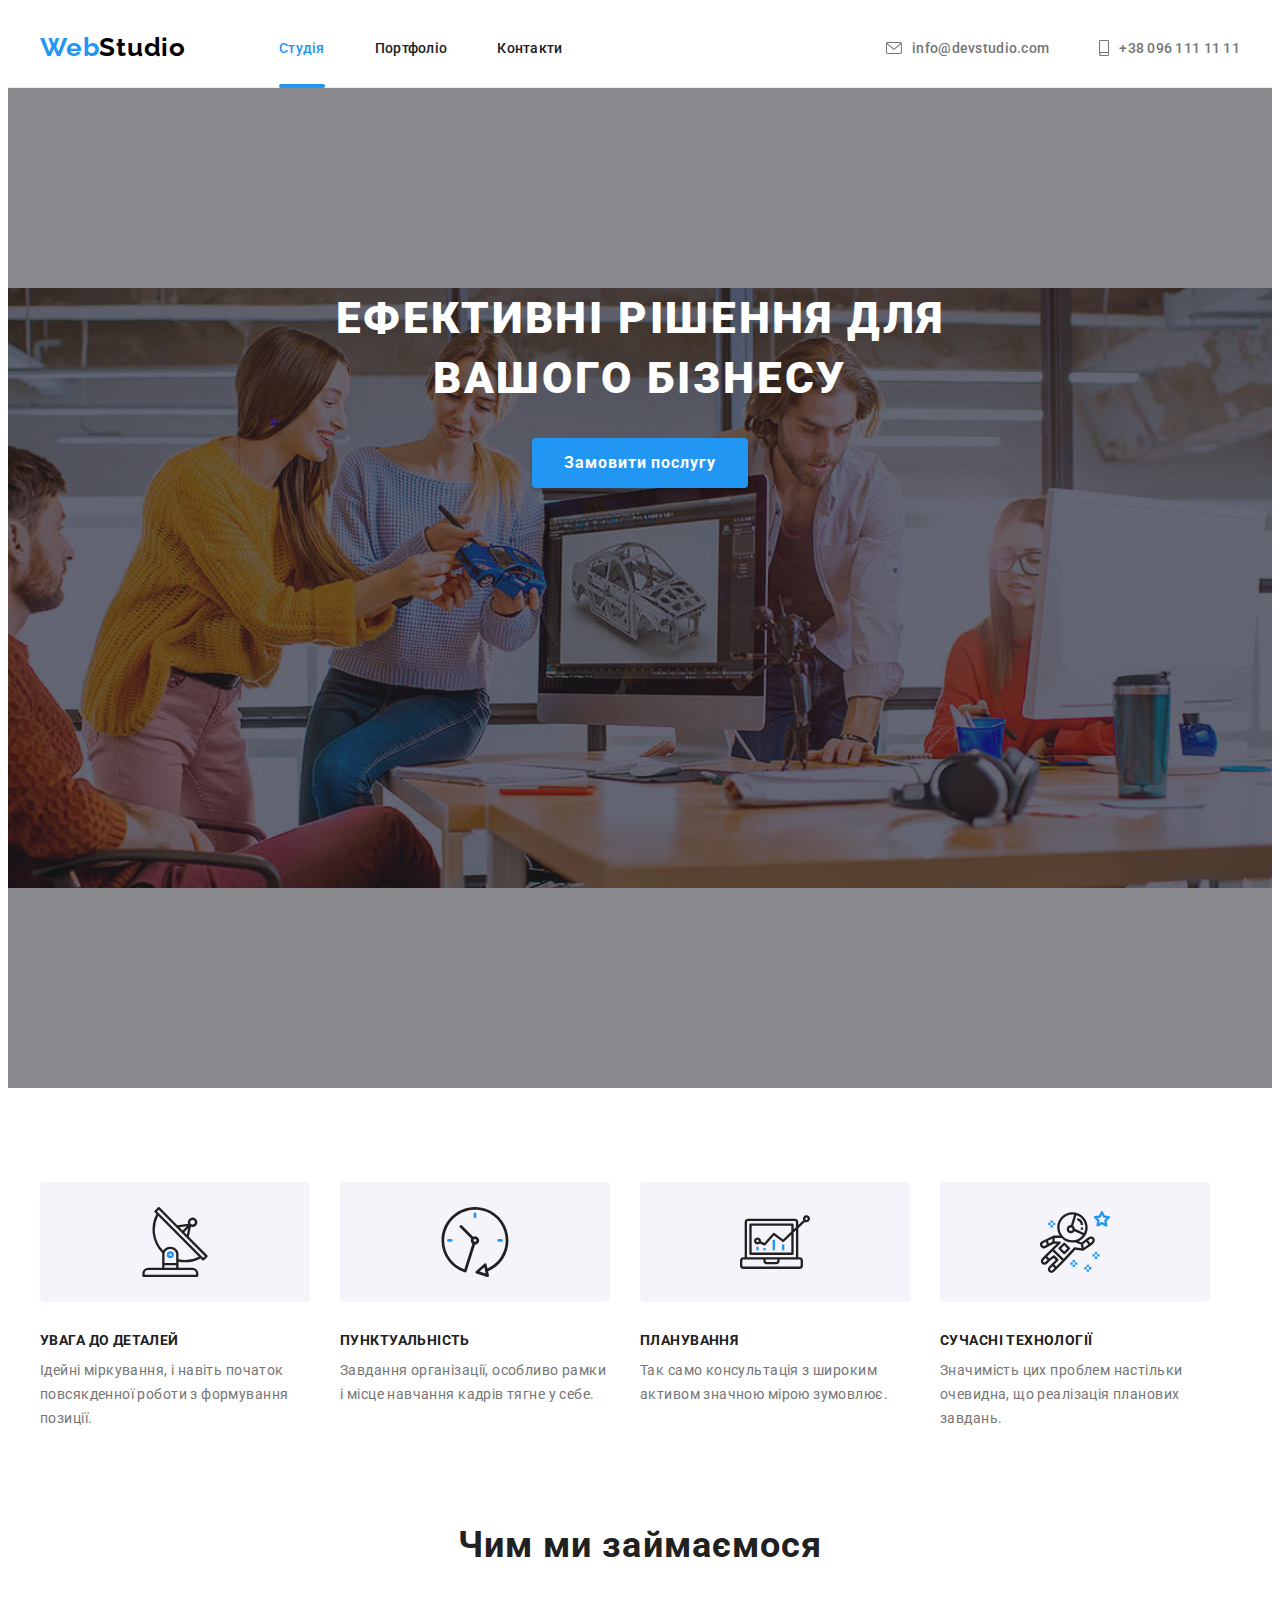
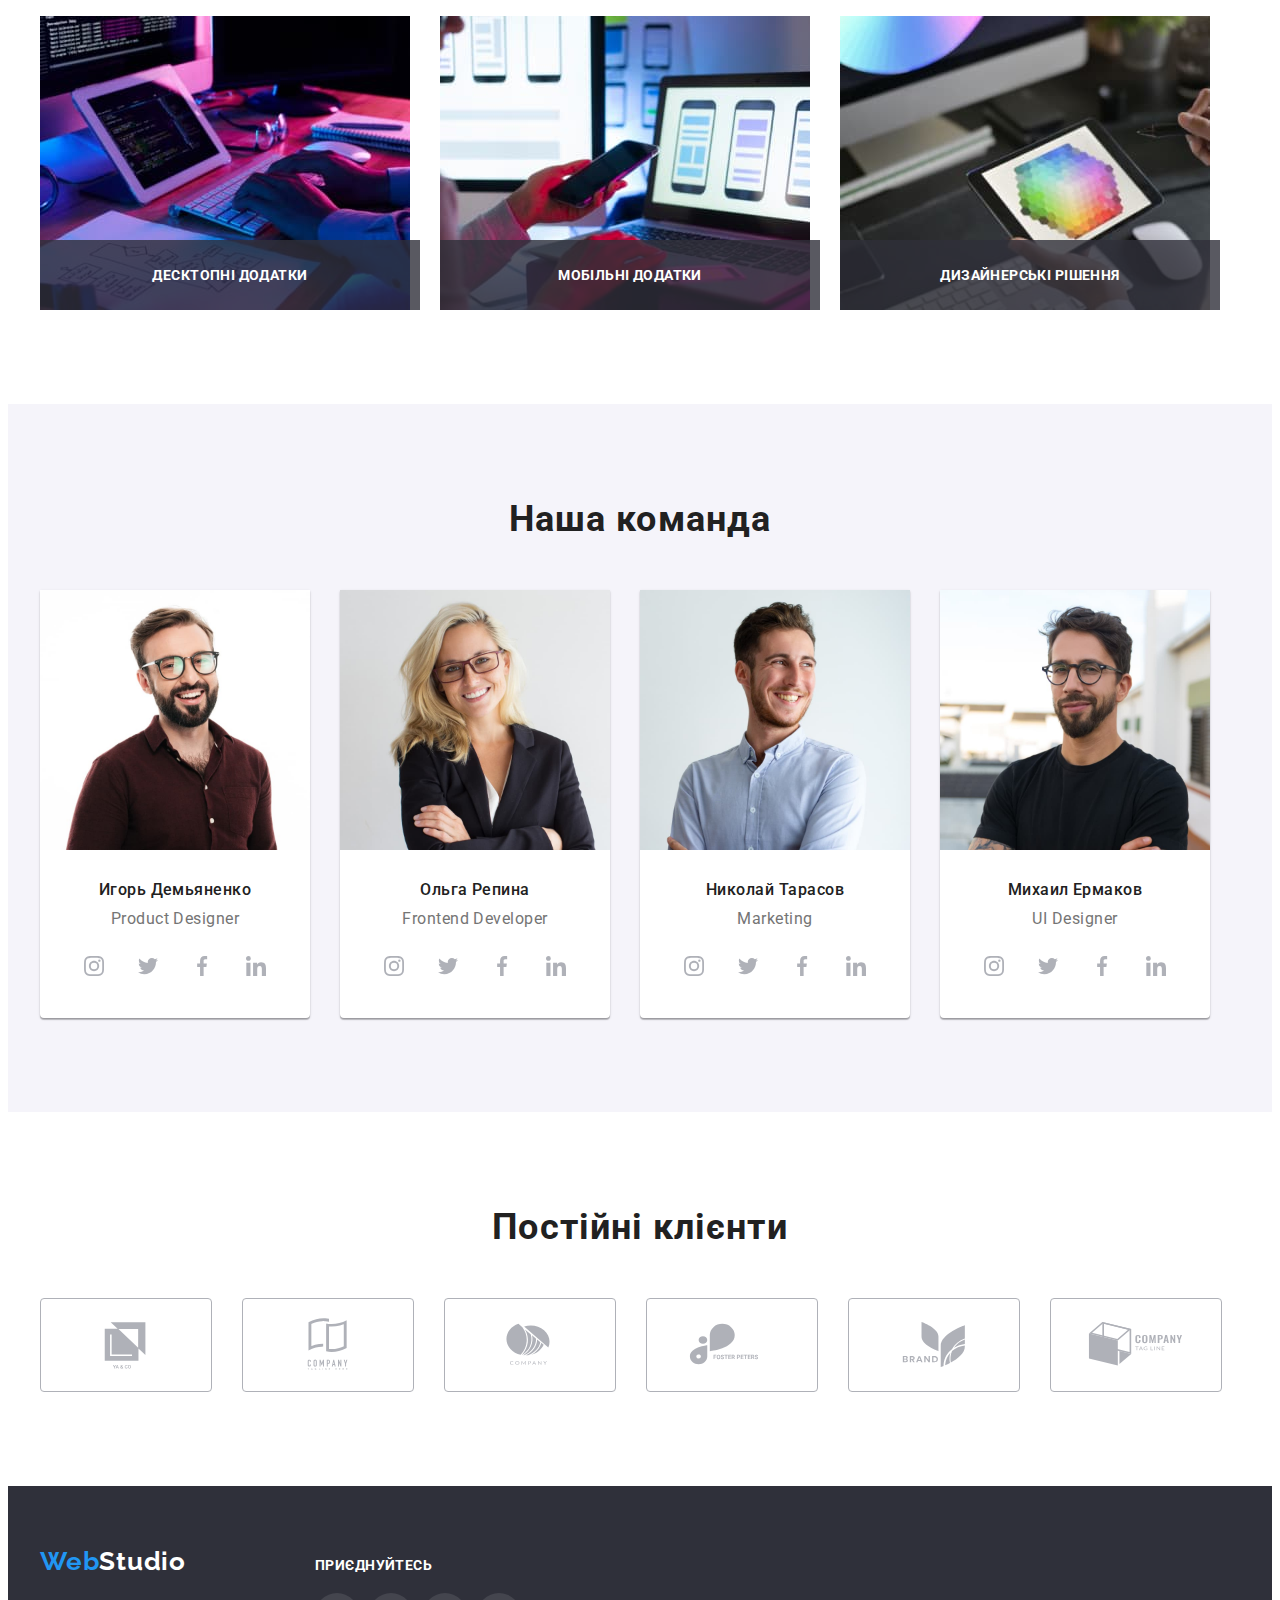
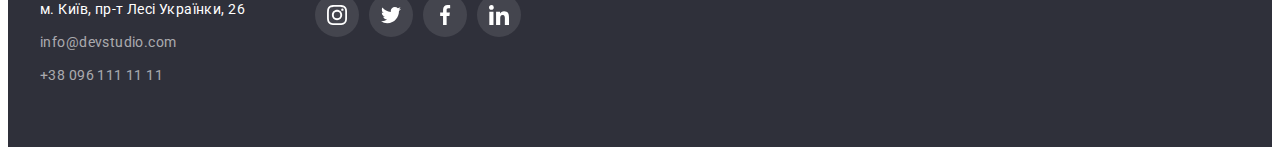
==== index.html @ 4dd25ac0 "Initial commit" ====
<!DOCTYPE html>
<html lang="uk">
  <head>
    <meta charset="UTF-8" />
    <meta http-equiv="X-UA-Compatible" content="IE=edge" />
    <meta name="viewport" content="width=device-width, initial-scale=1.0" />
    <title>Студия</title>
    <link rel="preconnect" href="https://fonts.googleapis.com" />
    <link rel="preconnect" href="https://fonts.gstatic.com" crossorigin />
    <link
      href="https://fonts.googleapis.com/css2?family=Raleway:wght@700&family=Roboto:wght@400;500;700;900&display=swap"
      rel="stylesheet"
    />
    <link
      rel="stylesheet"
      href="https://cdnjs.cloudflare.com/ajax/libs/modern-normalize/1.1.0/modern-normalize.min.css"
      integrity="sha512-wpPYUAdjBVSE4KJnH1VR1HeZfpl1ub8YT/NKx4PuQ5NmX2tKuGu6U/JRp5y+Y8XG2tV+wKQpNHVUX03MfMFn9Q=="
      crossorigin="anonymous"
      referrerpolicy="no-referrer"
    />
    <link rel="stylesheet" href="./css/styles.css" />
  </head>

  <body data-page>
    <header class="header">
      <div class="container header-container">
        <nav class="header-nav">
          <a class="header-logo link" href="./index.html"
            ><span class="accent-logo">Web</span>Studio</a
          >
          <ul class="nav-list list">
            <li class="nav-item">
              <a class="nav-link link nav-link-current" href="./index.html">Студія</a>
            </li>
            <li class="nav-item"><a class="nav-link link" href="./portfolio.html">Портфоліо</a></li>
            <li class="nav-item"><a class="nav-link link" href="">Контакти</a></li>
          </ul>
        </nav>
        <ul class="contacts-list list">
          <li class="contacts-item">
            <a class="contacts-link link" href="mailto:info@devstudio.com">
              <svg width="16" height="12" class="contacts-logo">
                <use href="./images/icons.svg#mail"></use>
              </svg>
              <span class="contacts-link-desc">info@devstudio.com</span></a
            >
          </li>
          <li class="contacts-item">
            <a class="contacts-link link" href="tel:+380961111111">
              <svg width="10" height="16" class="contacts-logo">
                <use href="./images/icons.svg#phone"></use>
              </svg>
              <span class="contacts-link-desc">+38 096 111 11 11</span></a
            >
          </li>
        </ul>
      </div>
    </header>

    <main>
      <section class="hero section">
        <div class="container">
          <h1 class="hero-title">Ефективні рішення для вашого бізнесу</h1>
          <button class="hero-btn btn" type="button" data-modal-open>Замовити послугу</button>
        </div>
      </section>

      <section class="features section">
        <div class="container">
          <h2 class="features-title visually-hidden">Особливості</h2>
          <ul class="features-list list">
            <li class="features-item">
              <div class="features-wrap">
                <svg width="70" height="70" class="feature-icon">
                  <use href="./images/icons.svg#antenna"></use>
                </svg>
              </div>
              <h3 class="feature-title">УВАГА ДО ДЕТАЛЕЙ</h3>
              <p class="feature-desc">
                Ідейні міркування, і навіть початок повсякденної роботи з формування позиції.
              </p>
            </li>
            <li class="features-item">
              <div class="features-wrap">
                <svg width="70" height="70" class="feature-icon">
                  <use href="./images/icons.svg#clock"></use>
                </svg>
              </div>
              <h3 class="feature-title">ПУНКТУАЛЬНІСТЬ</h3>
              <p class="feature-desc">
                Завдання організації, особливо рамки і місце навчання кадрів тягне у себе.
              </p>
            </li>
            <li class="features-item">
              <div class="features-wrap">
                <svg width="70" height="70" class="feature-icon">
                  <use href="./images/icons.svg#diagram"></use>
                </svg>
              </div>
              <h3 class="feature-title">ПЛАНУВАННЯ</h3>
              <p class="feature-desc">
                Так само консультація з широким активом значною мірою зумовлює.
              </p>
            </li>
            <li class="features-item">
              <div class="features-wrap">
                <svg width="70" height="70" class="feature-icon">
                  <use href="./images/icons.svg#astronaut"></use>
                </svg>
              </div>
              <h3 class="feature-title">СУЧАСНІ ТЕХНОЛОГІЇ</h3>
              <p class="feature-desc">
                Значимість цих проблем настільки очевидна, що реалізація планових завдань.
              </p>
            </li>
          </ul>
        </div>
      </section>

      <section class="work section">
        <div class="container">
          <h2 class="section-title">Чим ми займаємося</h2>
          <ul class="work-list card-set list">
            <li class="work-item card-set-item">
              <img
                class="work-img"
                src="./images/work/box1.jpg"
                alt="Руки людини на клавіатурі друкують програмний код, перед клавіатурою планшет, а за ним монітор."
                width="370"
                height="294"
              />
              <div class="work-overlay">
                <p class="work-desc">Десктопні додатки</p>
              </div>
            </li>
            <li class="work-item card-set-item">
              <img
                class="work-img"
                src="./images/work/box2.jpg"
                alt="Людина тримаю в руці телефон і демонструє на екрані ноутбука зображення з трьома телефонами."
                width="370"
                height="294"
              />
              <div class="work-overlay">
                <p class="work-desc">Мобільні додатки</p>
              </div>
            </li>
            <li class="work-item card-set-item">
              <img
                class="work-img"
                src="./images/work/box3.jpg"
                alt="Руки людини тримають планшет із відкритою на ньому палітрою кольорів."
                width="370"
                height="294"
              />
              <div class="work-overlay">
                <p class="work-desc">Дизайнерські рішення</p>
              </div>
            </li>
          </ul>
        </div>
      </section>

      <section class="team section">
        <div class="container">
          <h2 class="section-title">Наша команда</h2>
          <ul class="team-list card-set list">
            <li class="team-item card-set-item">
              <img
                class="team-img"
                src="./images/team/team1.jpg"
                alt="портрет мужчины"
                width="270"
                height="260"
              />
              <div class="team-wrap">
                <h3 class="team-subtitle">Игорь Демьяненко</h3>
                <p class="team-desc">Product Designer</p>
                <ul class="list socials-list">
                  <li class="socials-item">
                    <a
                      href="https://instagram.com/"
                      class="link socials-link"
                      rel="noreferrer noopener"
                      target="_blank"
                      aria-label="instagram"
                    >
                      <svg width="20" height="20" class="socials-icon">
                        <use href="./images/icons.svg#instagram"></use>
                      </svg>
                    </a>
                  </li>
                  <li class="socials-item">
                    <a
                      href="https://twitter.com/"
                      class="link socials-link"
                      rel="noreferrer noopener"
                      target="_blank"
                      aria-label="twitter"
                    >
                      <svg width="20" height="20" class="socials-icon">
                        <use href="./images/icons.svg#twitter"></use>
                      </svg>
                    </a>
                  </li>
                  <li class="socials-item">
                    <a
                      href="https://facebook.com/"
                      class="link socials-link"
                      rel="noreferrer noopener"
                      target="_blank"
                      aria-label="facebook"
                    >
                      <svg width="20" height="20" class="socials-icon">
                        <use href="./images/icons.svg#facebook"></use>
                      </svg>
                    </a>
                  </li>
                  <li class="socials-item">
                    <a
                      href="https://www.linkedin.com/"
                      class="link socials-link"
                      rel="noreferrer noopener"
                      target="_blank"
                      aria-label="linkedin"
                    >
                      <svg width="20" height="20" class="socials-icon">
                        <use href="./images/icons.svg#linkedin"></use>
                      </svg>
                    </a>
                  </li>
                </ul>
              </div>
            </li>
            <li class="team-item card-set-item">
              <img
                class="team-img"
                src="./images/team/team2.jpg"
                alt="портрет женщины"
                width="270"
                height="260"
              />
              <div class="team-wrap">
                <h3 class="team-subtitle">Ольга Репина</h3>
                <p class="team-desc">Frontend Developer</p>
                <ul class="list socials-list">
                  <li class="socials-item">
                    <a
                      href="https://instagram.com/"
                      class="link socials-link"
                      rel="noreferrer noopener"
                      target="_blank"
                      aria-label="instagram"
                    >
                      <svg width="20" height="20" class="socials-icon">
                        <use href="./images/icons.svg#instagram"></use>
                      </svg>
                    </a>
                  </li>
                  <li class="socials-item">
                    <a
                      href="https://twitter.com/"
                      class="link socials-link"
                      rel="noreferrer noopener"
                      target="_blank"
                      aria-label="twitter"
                    >
                      <svg width="20" height="20" class="socials-icon">
                        <use href="./images/icons.svg#twitter"></use>
                      </svg>
                    </a>
                  </li>
                  <li class="socials-item">
                    <a
                      href="https://facebook.com/"
                      class="link socials-link"
                      rel="noreferrer noopener"
                      target="_blank"
                      aria-label="facebook"
                    >
                      <svg width="20" height="20" class="socials-icon">
                        <use href="./images/icons.svg#facebook"></use>
                      </svg>
                    </a>
                  </li>
                  <li class="socials-item">
                    <a
                      href="https://www.linkedin.com/"
                      class="link socials-link"
                      rel="noreferrer noopener"
                      target="_blank"
                      aria-label="linkedin"
                    >
                      <svg width="20" height="20" class="socials-icon">
                        <use href="./images/icons.svg#linkedin"></use>
                      </svg>
                    </a>
                  </li>
                </ul>
              </div>
            </li>
            <li class="team-item card-set-item">
              <img
                class="team-img"
                src="./images/team/team3.jpg"
                alt="портрет мужчины"
                width="270"
                height="260"
              />
              <div class="team-wrap">
                <h3 class="team-subtitle">Николай Тарасов</h3>
                <p class="team-desc">Marketing</p>
                <ul class="list socials-list">
                  <li class="socials-item">
                    <a
                      href="https://instagram.com/"
                      class="link socials-link"
                      rel="noreferrer noopener"
                      target="_blank"
                      aria-label="instagram"
                    >
                      <svg width="20" height="20" class="socials-icon">
                        <use href="./images/icons.svg#instagram"></use>
                      </svg>
                    </a>
                  </li>
                  <li class="socials-item">
                    <a
                      href="https://twitter.com/"
                      class="link socials-link"
                      rel="noreferrer noopener"
                      target="_blank"
                      aria-label="twitter"
                    >
                      <svg width="20" height="20" class="socials-icon">
                        <use href="./images/icons.svg#twitter"></use>
                      </svg>
                    </a>
                  </li>
                  <li class="socials-item">
                    <a
                      href="https://facebook.com/"
                      class="link socials-link"
                      rel="noreferrer noopener"
                      target="_blank"
                      aria-label="facebook"
                    >
                      <svg width="20" height="20" class="socials-icon">
                        <use href="./images/icons.svg#facebook"></use>
                      </svg>
                    </a>
                  </li>
                  <li class="socials-item">
                    <a
                      href="https://www.linkedin.com/"
                      class="link socials-link"
                      rel="noreferrer noopener"
                      target="_blank"
                      aria-label="linkedin"
                    >
                      <svg width="20" height="20" class="socials-icon">
                        <use href="./images/icons.svg#linkedin"></use>
                      </svg>
                    </a>
                  </li>
                </ul>
              </div>
            </li>
            <li class="team-item card-set-item">
              <img
                class="team-img"
                src="./images/team/team4.jpg"
                alt="портрет мужчины"
                width="270"
                height="260"
              />
              <div class="team-wrap">
                <h3 class="team-subtitle">Михаил Ермаков</h3>
                <p class="team-desc">UI Designer</p>
                <ul class="list socials-list">
                  <li class="socials-item">
                    <a
                      href="https://instagram.com/"
                      class="link socials-link"
                      rel="noreferrer noopener"
                      target="_blank"
                      aria-label="instagram"
                    >
                      <svg width="20" height="20" class="socials-icon">
                        <use href="./images/icons.svg#instagram"></use>
                      </svg>
                    </a>
                  </li>
                  <li class="socials-item">
                    <a
                      href="https://twitter.com/"
                      class="link socials-link"
                      rel="noreferrer noopener"
                      target="_blank"
                      aria-label="twitter"
                    >
                      <svg width="20" height="20" class="socials-icon">
                        <use href="./images/icons.svg#twitter"></use>
                      </svg>
                    </a>
                  </li>
                  <li class="socials-item">
                    <a
                      href="https://facebook.com/"
                      class="link socials-link"
                      rel="noreferrer noopener"
                      target="_blank"
                      aria-label="facebook"
                    >
                      <svg width="20" height="20" class="socials-icon">
                        <use href="./images/icons.svg#facebook"></use>
                      </svg>
                    </a>
                  </li>
                  <li class="socials-item">
                    <a
                      href="https://www.linkedin.com/"
                      class="link socials-link"
                      rel="noreferrer noopener"
                      target="_blank"
                      aria-label="linkedin"
                    >
                      <svg width="20" height="20" class="socials-icon">
                        <use href="./images/icons.svg#linkedin"></use>
                      </svg>
                    </a>
                  </li>
                </ul>
              </div>
            </li>
          </ul>
        </div>
      </section>

      <section class="clients section">
        <div class="container">
          <h2 class="section-title">Постійні клієнти</h2>
          <ul class="list card-set clients-list">
            <li class="card-set-item clients-item">
              <a
                href=""
                class="link clients-link"
                rel="noreferrer noopener"
                target="_blank"
                aria-label="YA&CO"
              >
                <svg width="106" height="60" class="clients-icon">
                  <use href="./images/icons.svg#logo-1"></use>
                </svg>
              </a>
            </li>
            <li class="card-set-item clients-item">
              <a
                href=""
                class="link clients-link"
                rel="noreferrer noopener"
                target="_blank"
                aria-label="COMPANY TAGLINE HERE"
              >
                <svg width="106" height="60" class="clients-icon">
                  <use href="./images/icons.svg#logo-2"></use>
                </svg>
              </a>
            </li>
            <li class="card-set-item clients-item">
              <a
                href=""
                class="link clients-link"
                rel="noreferrer noopener"
                target="_blank"
                aria-label="COMPANY"
              >
                <svg width="106" height="60" class="clients-icon">
                  <use href="./images/icons.svg#logo-3"></use>
                </svg>
              </a>
            </li>
            <li class="card-set-item clients-item">
              <a
                href=""
                class="link clients-link"
                rel="noreferrer noopener"
                target="_blank"
                aria-label="FOSTER PETERS"
              >
                <svg width="106" height="60" class="clients-icon">
                  <use href="./images/icons.svg#logo-4"></use>
                </svg>
              </a>
            </li>
            <li class="card-set-item clients-item">
              <a
                href=""
                class="link clients-link"
                rel="noreferrer noopener"
                target="_blank"
                aria-label="BRAND"
              >
                <svg width="106" height="60" class="clients-icon">
                  <use href="./images/icons.svg#logo-5"></use>
                </svg>
              </a>
            </li>
            <li class="card-set-item clients-item">
              <a
                href=""
                class="link clients-link"
                rel="noreferrer noopener"
                target="_blank"
                aria-label="COMPANY TAG LINE"
              >
                <svg width="106" height="60" class="clients-icon">
                  <use href="./images/icons.svg#logo-6"></use>
                </svg>
              </a>
            </li>
          </ul>
        </div>
      </section>
    </main>

    <footer class="footer-section">
      <div class="container footer-container">
        <div class="footer-nav">
          <a class="footer-logo link" href="./index.html"
            ><span class="accent-logo">Web</span>Studio</a
          >
          <address class="address">
            <ul class="address-list list">
              <li class="address-item">
                <p class="address-desc">м. Київ, пр-т Лесі Українки, 26</p>
              </li>
              <li class="address-item">
                <a class="address-link link" href="mailto:info@devstudio.com">info@devstudio.com</a>
              </li>
              <li class="address-item">
                <a class="address-link link" href="tel:+380961111111">+38 096 111 11 11</a>
              </li>
            </ul>
          </address>
        </div>
        <div class="footer-socials">
          <p class="socials-title">приєднуйтесь</p>
          <ul class="list socials-list">
            <li class="socials-item">
              <a
                href="https://instagram.com/"
                class="link socials-link footer-socials-link"
                rel="noreferrer noopener"
                target="_blank"
                aria-label="instagram"
              >
                <svg width="20" height="20" class="socials-icon">
                  <use href="./images/icons.svg#instagram"></use>
                </svg>
              </a>
            </li>
            <li class="socials-item">
              <a
                href="https://twitter.com/"
                class="link socials-link footer-socials-link"
                rel="noreferrer noopener"
                target="_blank"
                aria-label="twitter"
              >
                <svg width="20" height="20" class="socials-icon">
                  <use href="./images/icons.svg#twitter"></use>
                </svg>
              </a>
            </li>
            <li class="socials-item">
              <a
                href="https://facebook.com/"
                class="link socials-link footer-socials-link"
                rel="noreferrer noopener"
                target="_blank"
                aria-label="facebook"
              >
                <svg width="20" height="20" class="socials-icon">
                  <use href="./images/icons.svg#facebook"></use>
                </svg>
              </a>
            </li>
            <li class="socials-item">
              <a
                href="https://www.linkedin.com/"
                class="link socials-link footer-socials-link"
                rel="noreferrer noopener"
                target="_blank"
                aria-label="linkedin"
              >
                <svg width="20" height="20" class="socials-icon">
                  <use href="./images/icons.svg#linkedin"></use>
                </svg>
              </a>
            </li>
          </ul>
        </div>
      </div>
    </footer>

    <!-- Modal section -->
    <div class="backdrop is-hidden" data-modal>
      <div class="modal">
        <button type="button" class="modal-btn" data-modal-close>
          <svg width="18" height="18" class="modal-btn-icon">
            <use href="./images/icons.svg#close"></use>
          </svg>
        </button>
      </div>
    </div>

    <script src="./js/modal.js"></script>
  </body>
</html>
---- css/styles.css ----
:root   {
    /* fonts */
    --main-font: Roboto, sans-serif;
    --secondary-font: Raleway, sans-serif;

    /* text colors */
    --main-txt-cl: #212121;
    --secondary-txt-cl:#757575;
    --accent-txt-cl: #2196F3;
    --accent-btn-cl: #188CE8;
    --white-cl: #ffffff;
    --black-cl:#000000;

    /* bg colors */
    --dark-bg-cl: #2F303A;
    --light-bg-cl: #F5F4FA;

    /* icons color */
    --main-icons-color: #AFB1B8;

    /* others */
    --indent: 30px;
    --items: 3;
    --anim-main: 250ms cubic-bezier(0.4, 0, 0.2, 1);
} 

body    {
    font-family: var(--main-font);
    color: var(--main-txt-cl);
}

.no-scroll  {
    overflow: hidden;
}

/* reset styles */

h1,h2,h3,h4,h5,h6,p {
    margin: 0;
}

img {
    display: block;
}

.link   {
    text-decoration: none;
    color: currentColor;
}

.list   {
    list-style: none;
    padding: 0;
    margin: 0;
}

.address    {
    font-style:normal;
}

/* Card set */

.card-set   {
    display: flex;
    flex-wrap: wrap;
    gap: var(--indent);
}

.card-set-item  {
    flex-basis: calc((100% - var(--indent) * (var(--items)-1)) / var(--items));
}

/* base style */

.btn    {
    display: block;
    font-family: inherit;
    color: inherit;
    border: transparent;
    background-color: var(--light-bg-cl);
    cursor: pointer; 

    border-radius: 4px;

    transition: background-color var(--anim-main), 
    color var(--anim-main),
    box-shadow var(--anim-main);
}

.container  {
    width: 1200px;
    padding-left: 15px;
    padding-right: 15px;
    margin-left: auto;
    margin-right: auto;

    /* outline: 2px solid red;
    outline-offset: -2px; */
}

.section    {
    padding-top: 94px;
    padding-bottom: 94px;
}

.section-title {
    margin-bottom: 50px;
    font-weight: 700;
    font-size: 36px;
    line-height: calc(42 / 36);
    text-align: center;
    letter-spacing: 0.03em;
}

/* hidden */
.visually-hidden {
    position: absolute;
    white-space: nowrap;
    width: 1px;
    height: 1px;
    overflow: hidden;
    border: 0;
    padding: 0;
    clip: rect(0 0 0 0);
    clip-path: inset(50%);
    margin: -1px;
}


/* Header section*/

.header    {
    border-bottom: 1px solid #ECECEC;
}

.header-container   {
    display: flex;
}

.header-nav {
    display: flex;
    margin-right: auto;
    align-items: center;
}

.header-logo,
.footer-logo    {
    font-family: var(--secondary-font);
    font-weight: 700;
    font-size: 26px;
    line-height: calc(31 / 26);
    letter-spacing: 0.03em;
    color: var(--black-cl);
}

.header-logo    {
    margin-right: 93px;
    padding-top: 24px;
    padding-bottom: 24px;
}

.accent-logo    {
    color: var(--accent-txt-cl);
}

.nav-list,
.contacts-list   {
    display: flex;
    gap: 50px;
}

.nav-link,
.contacts-link    {
    display: block;
    padding-top: 32px;
    padding-bottom: 31px;
    font-weight: 500;
    font-size: 14px;
    line-height: calc(16 / 14);
    letter-spacing: 0.02em;

    transition: color var(--anim-main);
}

.nav-link-current   {
    position: relative;
    color: var(--accent-txt-cl);
}

.nav-link-current::after    {
    position: absolute;
    bottom: -1px;
    display: block;
    content:'';
    width: 100%;
    height: 4px;
    background-color: var(--accent-txt-cl);
    border-radius: 2px;
}


.contacts-link{
    display: flex;
    align-items: center;
    gap: 10px;
    color:var(--secondary-txt-cl);
}

.contacts-logo  {
    fill: currentColor;
}

.nav-link:hover,
.nav-link:focus,
.contacts-link:hover,
.contacts-link:focus,
.address-link:hover,
.address-link:focus {
    color: var(--accent-txt-cl);
}

/* Hero section */

.hero   {
    padding-top: 200px;
    padding-bottom: 200px;
    margin-left: auto;
    margin-right: auto;
    max-width: 1600px;
    height: 600px;
    background-image: linear-gradient(to right, rgba(47, 48, 58, 0.4), rgba(47, 48, 58, 0.4)),
    url(../images/hero.jpg);
    background-repeat: no-repeat;
    background-position: center;
    background-color: #C4C4C4;
}

.hero-title {
    margin-left: auto;
    margin-right: auto;
    margin-bottom: 30px;
    width: 696px;
    font-weight: 900;
    font-size: 44px;
    line-height: calc(60 / 44);
    text-align: center;
    letter-spacing: 0.06em;
    text-transform: uppercase;
    color: var(--white-cl);
}

.hero-btn   {
    padding: 10px 32px;
    margin: 0 auto;
    font-weight: 700;
    font-size: 16px;
    line-height: calc(30 / 16);
    letter-spacing: 0.06em;
    background-color:var(--accent-txt-cl);
    color: var(--white-cl);

    box-shadow: 0px 4px 4px rgba(0, 0, 0, 0.15);
    border-radius: 4px;
}

.btn:hover,
.btn:focus  {
    background-color: var(--accent-btn-cl);
    color: var(--white-cl);
    box-shadow: 0px 4px 4px rgba(0, 0, 0, 0.15);
}

/* Feature section */

.features   {
    padding-bottom: 0;
}

.features-list  {
    display: flex;
    gap: var(--indent);
}

.features-wrap  {
    display: flex;
    align-items: center;
    justify-content: center;
    margin-bottom: 30px;
    width: 270px;
    height: 120px;
    background: var(--light-bg-cl);
    border-radius: 4px;
}
.feature-title  {
    margin-bottom: 10px;
    font-weight: 700;
    font-size: 14px;
    line-height: calc(16 / 14);
    letter-spacing: 0.03em;
    text-transform: uppercase;
}

.feature-desc   {
    width: 270px;
    font-size: 14px;
    line-height: calc(24 / 14);
    letter-spacing: 0.03em;
    color:var(--secondary-txt-cl);
}

/* Work section */

.work-item  {
    position: relative;
}

.work-overlay   {
    position: absolute;
    left: 0;
    bottom: 0;
    width: 100%;
    background-color: rgba(47, 48, 58, 0.8);
    padding: 27px 5px;
}

.work-desc  {
    font-weight: 700;
    font-size: 14px;
    line-height: calc(16 / 14);
    text-align: center;
    letter-spacing: 0.03em;
    text-transform: uppercase;
    color: var(--white-cl);
}


/* Team section */

.team   {
    background-color:var(--light-bg-cl);
}

.team-list  {
    --items: 4;
}

.team-item  {
    background-color:var(--white-cl);
    border-radius: 0px 0px 4px 4px;
    box-shadow: 0px 1px 3px rgba(0, 0, 0, 0.12), 0px 1px 1px rgba(0, 0, 0, 0.14), 0px 2px 1px rgba(0, 0, 0, 0.2);
    
}

.team-wrap  {
    padding-top: 30px;
    padding-bottom: 30px;
    padding-left: 5px;
    padding-right: 5px;
}
.team-subtitle  {
    margin-bottom: 10px;

    font-weight: 500;
    font-size: 16px;
    line-height: calc(19 / 16);
    text-align: center;
    letter-spacing: 0.03em;
}

.team-desc  {
    margin-bottom: 16px;
    font-size: 16px;
    line-height: calc(19 / 16);
    text-align: center;
    letter-spacing: 0.03em;
    color:var(--secondary-txt-cl);
}

.socials-list   {
    display: flex;
    align-items: center;
    justify-content: center;
    gap: 10px;
}

.socials-link   {
    display: flex;
    align-items: center;
    justify-content: center;
    width: 44px;
    height: 44px;
    border-radius: 50%;
    fill:var(--main-icons-color);

    transition: background-color var(--anim-main), fill var(--anim-main);
}

/* .socials-link:hover,
.socials-link:focus {
    background-color:var(--accent-txt-cl);
    fill:var(--white-cl);
    
    animation: rotateSocIcon 3s infinite;
} */

.socials-item:hover .socials-link,
.socials-item:focus .socials-link{
    background-color: var(--accent-txt-cl);
    fill: var(--white-cl);

    animation: rotateSocIcon 3s infinite;
}

@keyframes  rotateSocIcon {
    0%  {
        transform: rotateY(0);
    }
    25% {
        transform: rotateY(90deg);
    }
    50%    {
        transform: rotateY(180deg);
    }
    75% {
        transform: rotateY(270deg);
    }
    100% {
        transform: rotateY(360deg);
    }
}

/* Clients section */

.clients-list   {
    --items: 6;
}

.clients-link   {
    display: flex;
    align-items: center;
    justify-content: center;
    width: 170px;
    height: 92px;
    border: 1px solid var(--main-icons-color);
    border-radius: 4px;
    fill: var(--main-icons-color);

    transition: border-color var(--anim-main), fill var(--anim-main);
}

.clients-link:hover,
.clients-link:focus {
    border-color: var(--accent-txt-cl);
    fill: var(--accent-txt-cl);
}

/* Portfolio section */

.filters-list   {
    display: flex;
    gap: 8px;
    justify-content: center;
    margin-bottom: 50px;

}

.filter-btn {
    padding: 6px 22px;
    font-weight: 500;
    font-size: 16px;
    line-height: calc(26 / 16);
    text-align: center;
    letter-spacing: 0.03em; 
}

.btn-current {
    background-color: var(--accent-txt-cl);
    color: var(--white-cl);
    box-shadow: 0px 3px 1px rgba(0, 0, 0, 0.1), 0px 1px 2px rgba(0, 0, 0, 0.08), 0px 2px 2px rgba(0, 0, 0, 0.12);
}

.projects-item  {
    cursor: pointer;
    transition: box-shadow var(--anim-main);
}

.projects-item:hover,
.projects-item:focus  {
    box-shadow: 0px 4px 4px rgba(0, 0, 0, 0.25);
}
.project-wrap   {
    padding: 20px 24px 19px;
    border: 1px solid #EEEEEE;
    border-top: none;
}
.project-title  {
    margin-bottom: 4px;
    font-weight: 700;
    font-size: 18px;
    line-height: calc(36 / 18);
    letter-spacing: 0.06em;
}

.project-desc   {
    font-size: 16px;
    line-height: calc(30 /16);
    letter-spacing: 0.03em;
    color:var(--secondary-txt-cl);
}

.project-img-wrap {
    position: relative;
    overflow: hidden;
}

.project-overlay    {
    position: absolute;
    top: 0;
    left: 0;
    width: 100%;
    height: 100%;

    background-color: rgba(33, 150, 243, 0.9);

    transform: translateY(100%);
    transition: transform var(--anim-main);
}

.projects-item:hover .project-overlay   {
    transform: translateY(0);
}

.project-overlay-desc   {
    padding: 63px 24px;
    font-size: 18px;
    line-height: calc(28 / 18);
    letter-spacing: 0.03em;
    color: var(--white-cl);
}

/* Footer section */

.footer-section {
    padding-top: 60px;
    padding-bottom: 60px;
    background-color: var(--dark-bg-cl);
}

.footer-container   {
    display: flex;
    align-items: baseline;
    gap: 70px;
}

.footer-logo {
    display: block;
    margin-bottom: 20px;
    color: var(--white-cl);
}

.address-list {
    display: flex;
    flex-direction: column;
    gap: 9px;
}

.address-desc {
    font-size: 14px;
    line-height: calc(24 / 14);
    letter-spacing: 0.03em;
    color: var(--white-cl);
}

.address-link {
    font-size: 14px;
    line-height: calc(24 / 14);
    letter-spacing: 0.03em;
    color: rgba(255, 255, 255, 0.6);

    transition: color var(--anim-main);
}

.socials-title  {
    margin-bottom: 20px;
    font-weight: 700;
    font-size: 14px;
    line-height: 16px;
    letter-spacing: 0.03em;
    text-transform: uppercase;
    color: var(--white-cl);
}

.footer-socials-link    {
    background: rgba(255, 255, 255, 0.1);
    fill: var(--white-cl);
}

/* Modal section */

.backdrop   {
    position: fixed;
    top: 0;
    left: 0;
    width: 100%;
    height: 100%;

    background-color: rgba(0, 0, 0, 0.2);

    transition: opacity 400ms, visibility 800ms;
}

.backdrop.is-hidden  {
    opacity: 0;
    visibility: hidden;
    pointer-events: none;
}



.modal  {
    position: absolute;
    top: 50%;
    left: 50%;
    transform: translate(-50%, -50%) scale(1);

    transition: transform 400ms;

    width: 528px;
    height: 581px;
    background-color: var(--white-cl);
    box-shadow: 0px 1px 3px rgba(0, 0, 0, 0.12), 0px 1px 1px rgba(0, 0, 0, 0.14), 0px 2px 1px rgba(0, 0, 0, 0.2);
    border-radius: 4px;
}

.backdrop.is-hidden .modal {
    transform: translate(-50%, -50%) scale(0.3);
}

.modal-btn  {
    position: absolute;
    top: 10px;
    right: 10px;

    display: flex;
    align-items: center;
    justify-content: center;

    padding: 5px;

    border: 1px solid rgba(0, 0, 0, 0.1);
    border-radius: 50%;
    background-color: transparent;
    cursor: pointer;
}
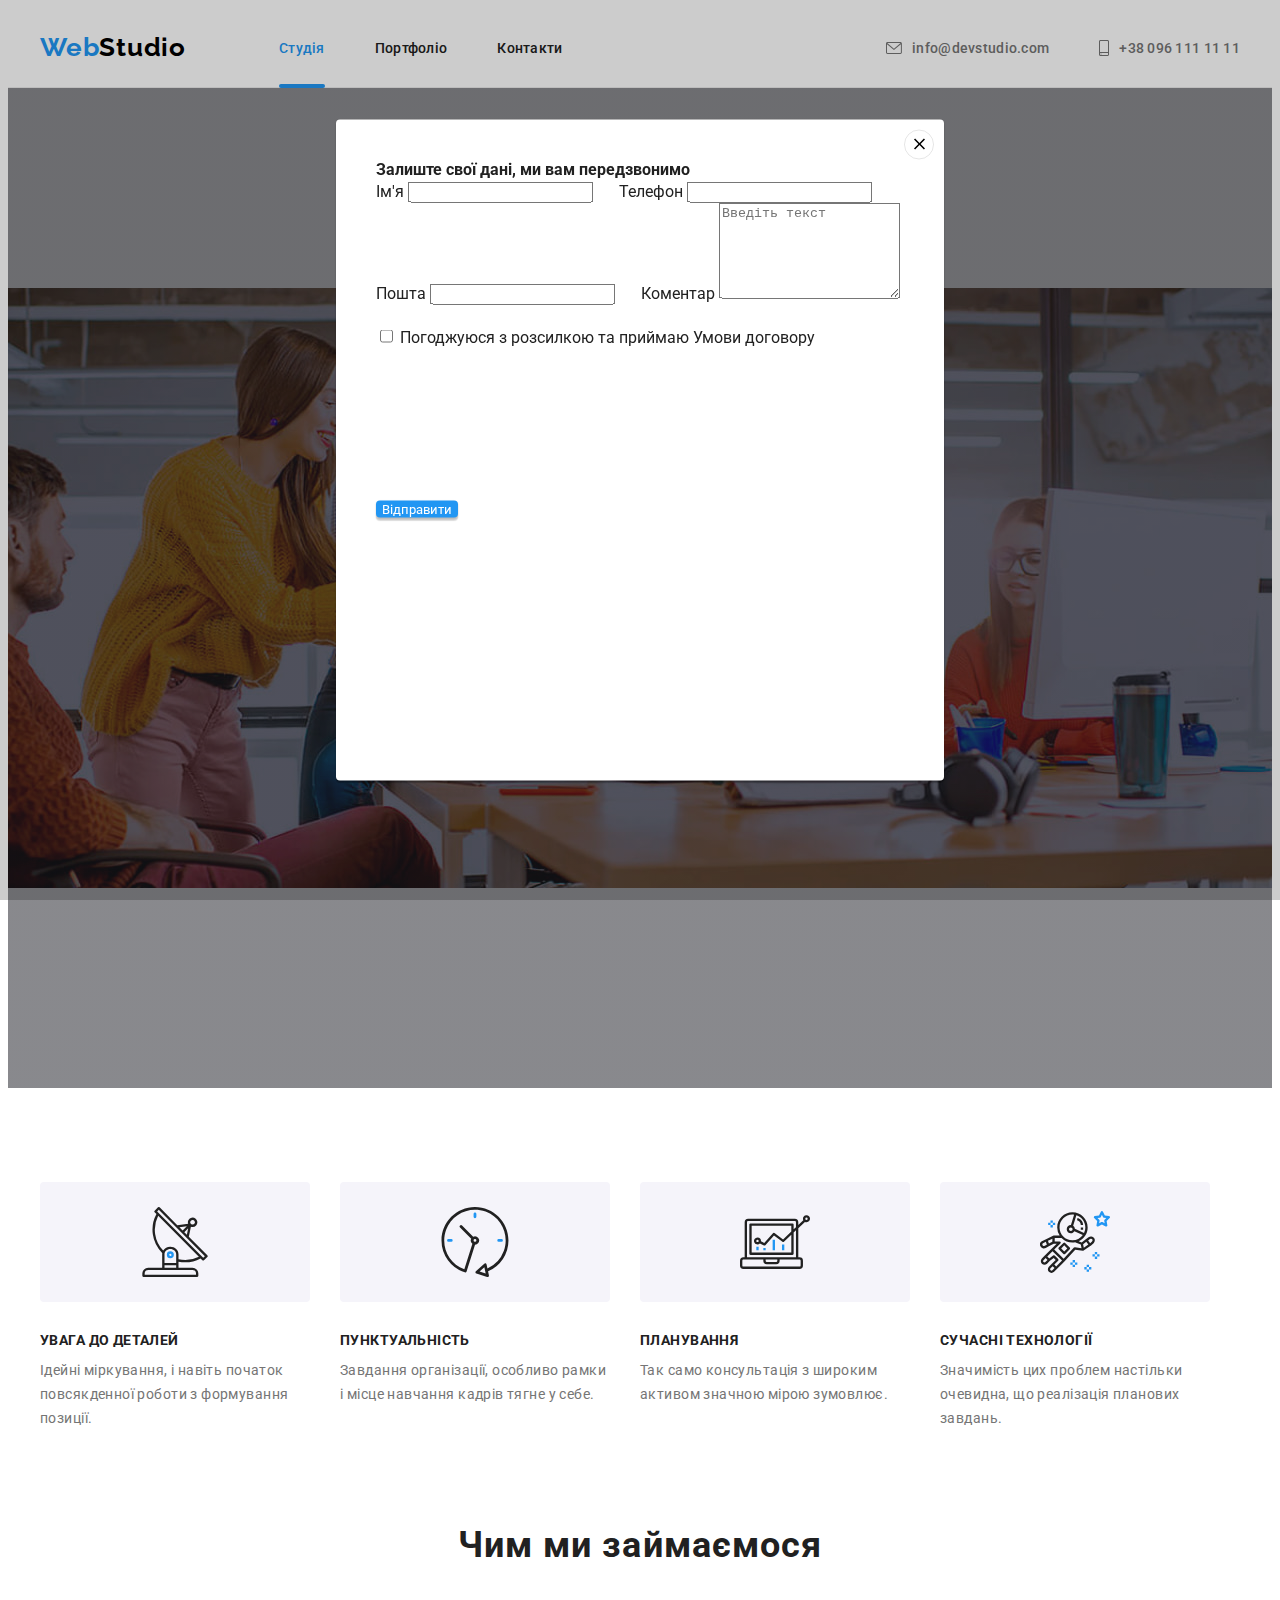
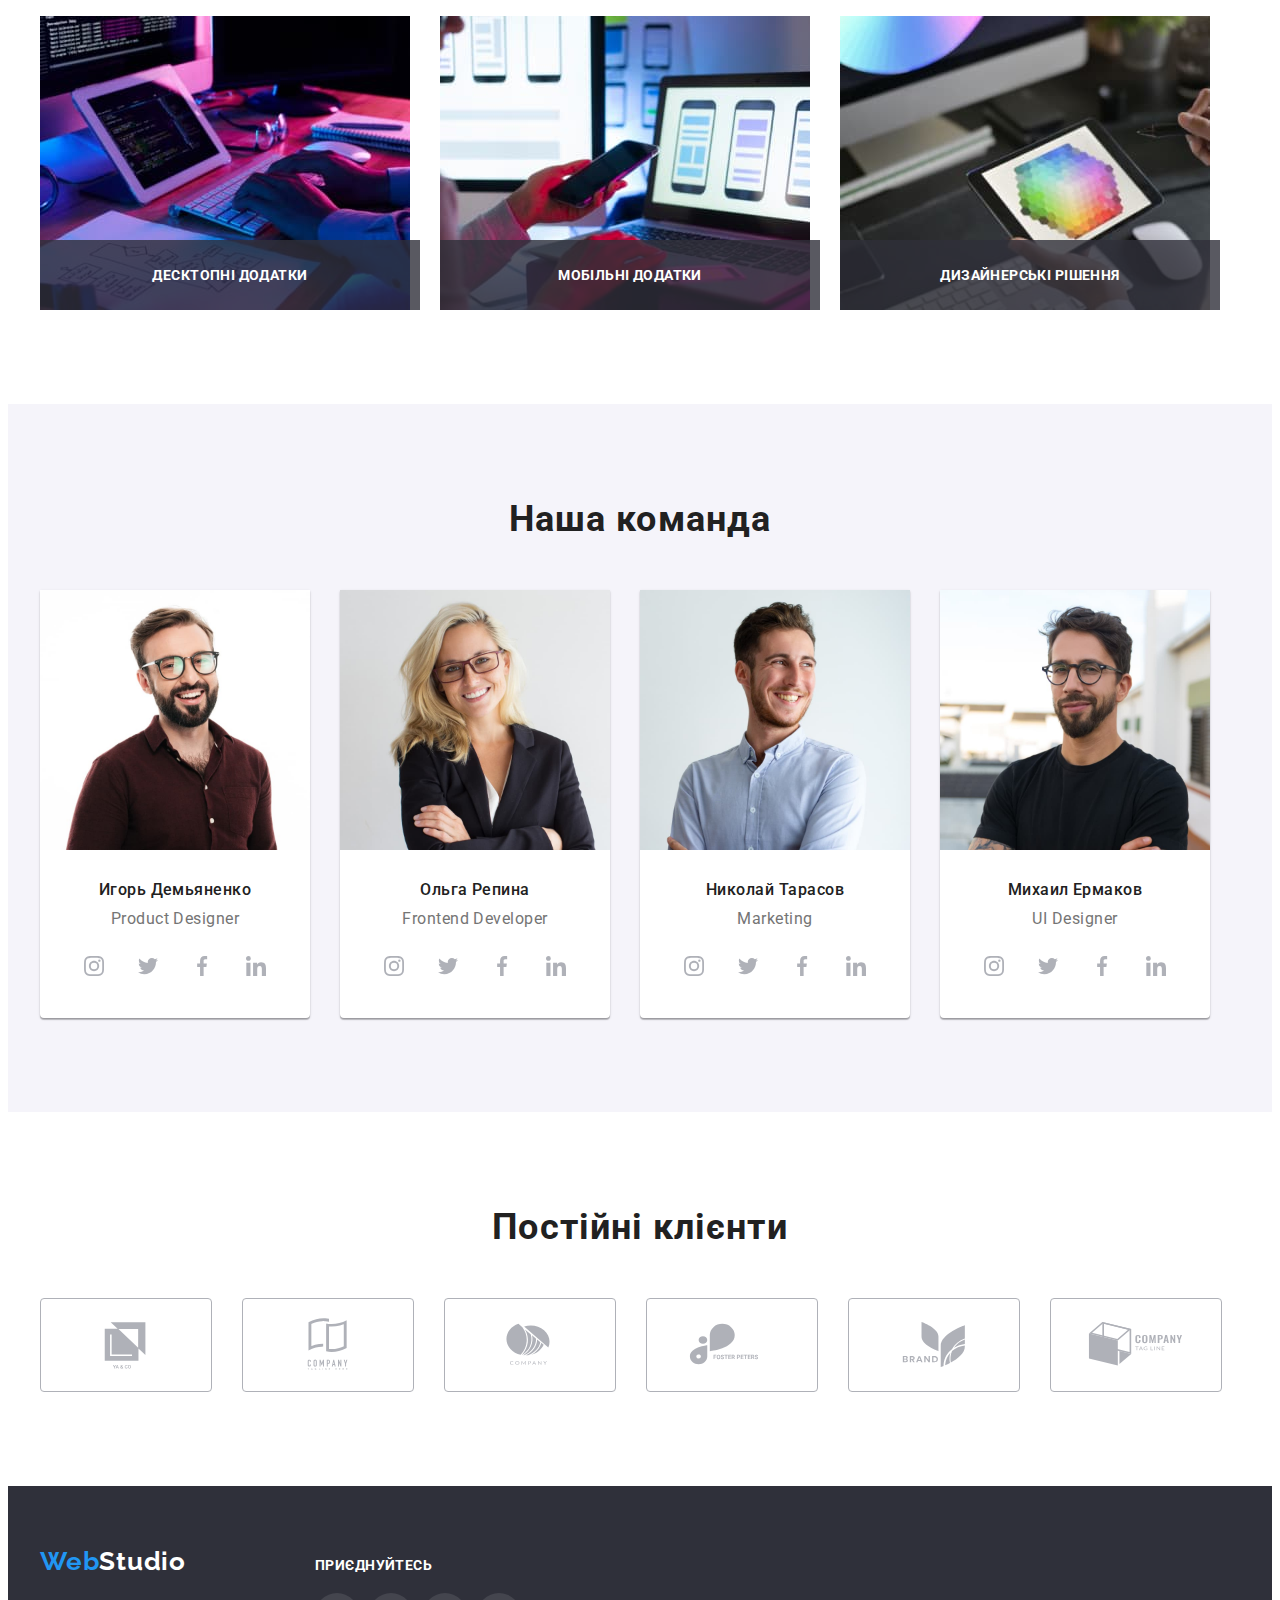
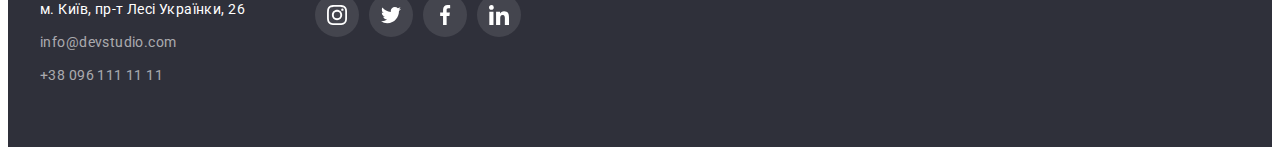
==== commit e4b5d581: "add markup register form" ====
--- a/index.html
+++ b/index.html
@@ -605,13 +605,65 @@
     </footer>
 
     <!-- Modal section -->
-    <div class="backdrop is-hidden" data-modal>
+    <div class="backdrop" data-modal>
       <div class="modal">
         <button type="button" class="modal-btn" data-modal-close>
           <svg width="18" height="18" class="modal-btn-icon">
             <use href="./images/icons.svg#close"></use>
           </svg>
         </button>
+        <strong class="modal-title">Залиште свої дані, ми вам передзвонимо</strong>
+        <form class="register-form">
+          <div class="register-form-group" role="group">
+            <label class="register-form-wrap">
+              <span class="register-form-label">Ім'я</span>
+              <input class="register-form-input" type="text" name="name" required />
+              <svg class="register-form-icon" width="18" height="18">
+                <use href=""></use>
+              </svg>
+            </label>
+            <label class="register-form-wrap">
+              <span class="register-form-label">Телефон</span>
+              <input class="register-form-input" type="tel" name="phone-number" required />
+              <svg class="register-form-icon" width="18" height="18">
+                <use href=""></use>
+              </svg>
+            </label>
+            <label class="register-form-wrap">
+              <span class="register-form-label">Пошта</span>
+              <input class="register-form-input" type="email" name="email" required />
+              <svg class="register-form-icon" width="18" height="18">
+                <use href=""></use>
+              </svg>
+            </label>
+            <label class="register-form-wrap">
+              <span class="register-form-label">Коментар</span>
+              <textarea
+                class="register-form-comment"
+                name="comment"
+                rows="6"
+                placeholder="Введіть текст"
+              ></textarea>
+              <svg class="register-form-icon" width="18" height="18">
+                <use href=""></use>
+              </svg>
+            </label>
+          </div>
+
+          <label class="register-form-agreement">
+            <input class="register-chekbox" type="checkbox" name="agreement" />
+            <span class="register-form-agreement-text"
+              >Погоджуюся з розсилкою та приймаю
+              <a href="" class="register-form-agreement-link link">Умови договору</a>
+            </span>
+            <svg class="register-agreement-icon">
+              <use href=""></use>
+              <use href=""></use>
+            </svg>
+          </label>
+
+          <button class="register-form-btn btn btn-current" type="submit">Відправити</button>
+        </form>
       </div>
     </div>
 
--- a/css/styles.css
+++ b/css/styles.css
@@ -618,6 +618,8 @@
 
 
 .modal  {
+    padding: 40px;
+
     position: absolute;
     top: 50%;
     left: 50%;
@@ -652,3 +654,7 @@
     background-color: transparent;
     cursor: pointer;
 }
+
+/* register form */
+
+
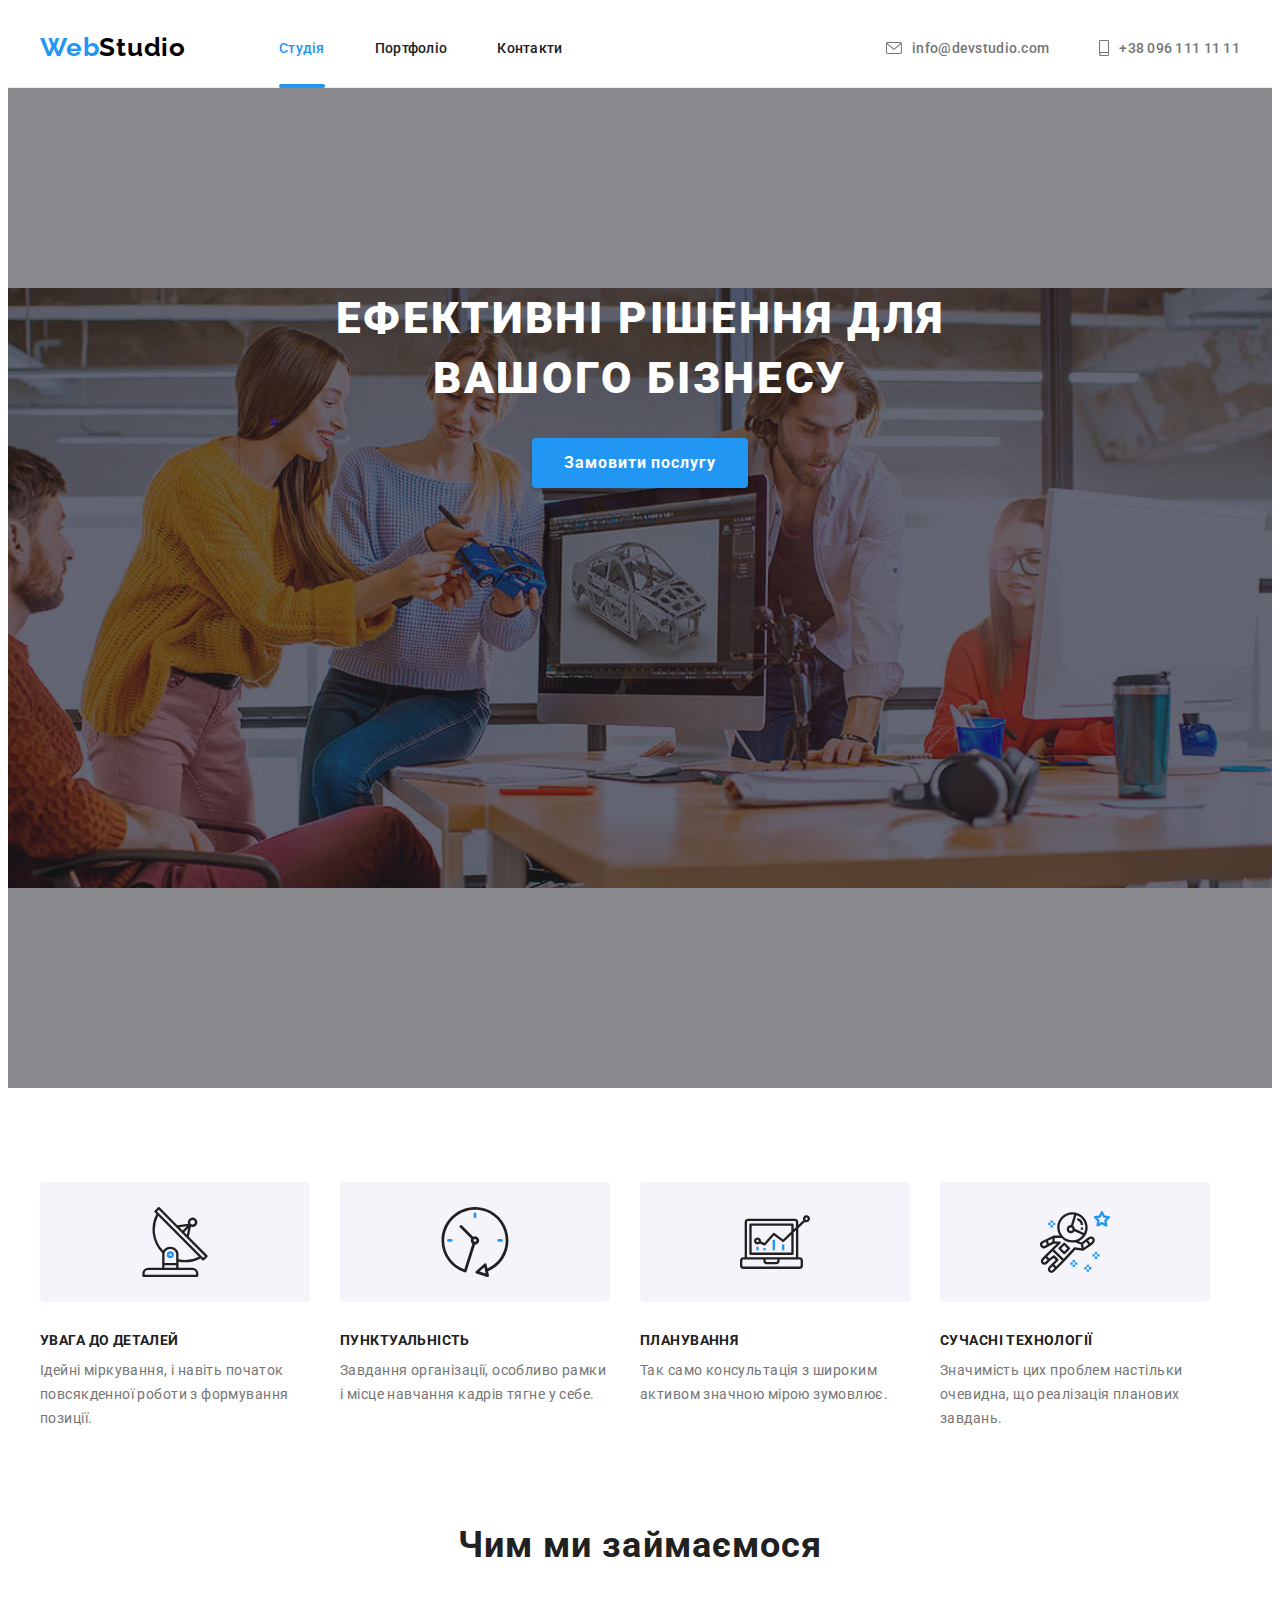
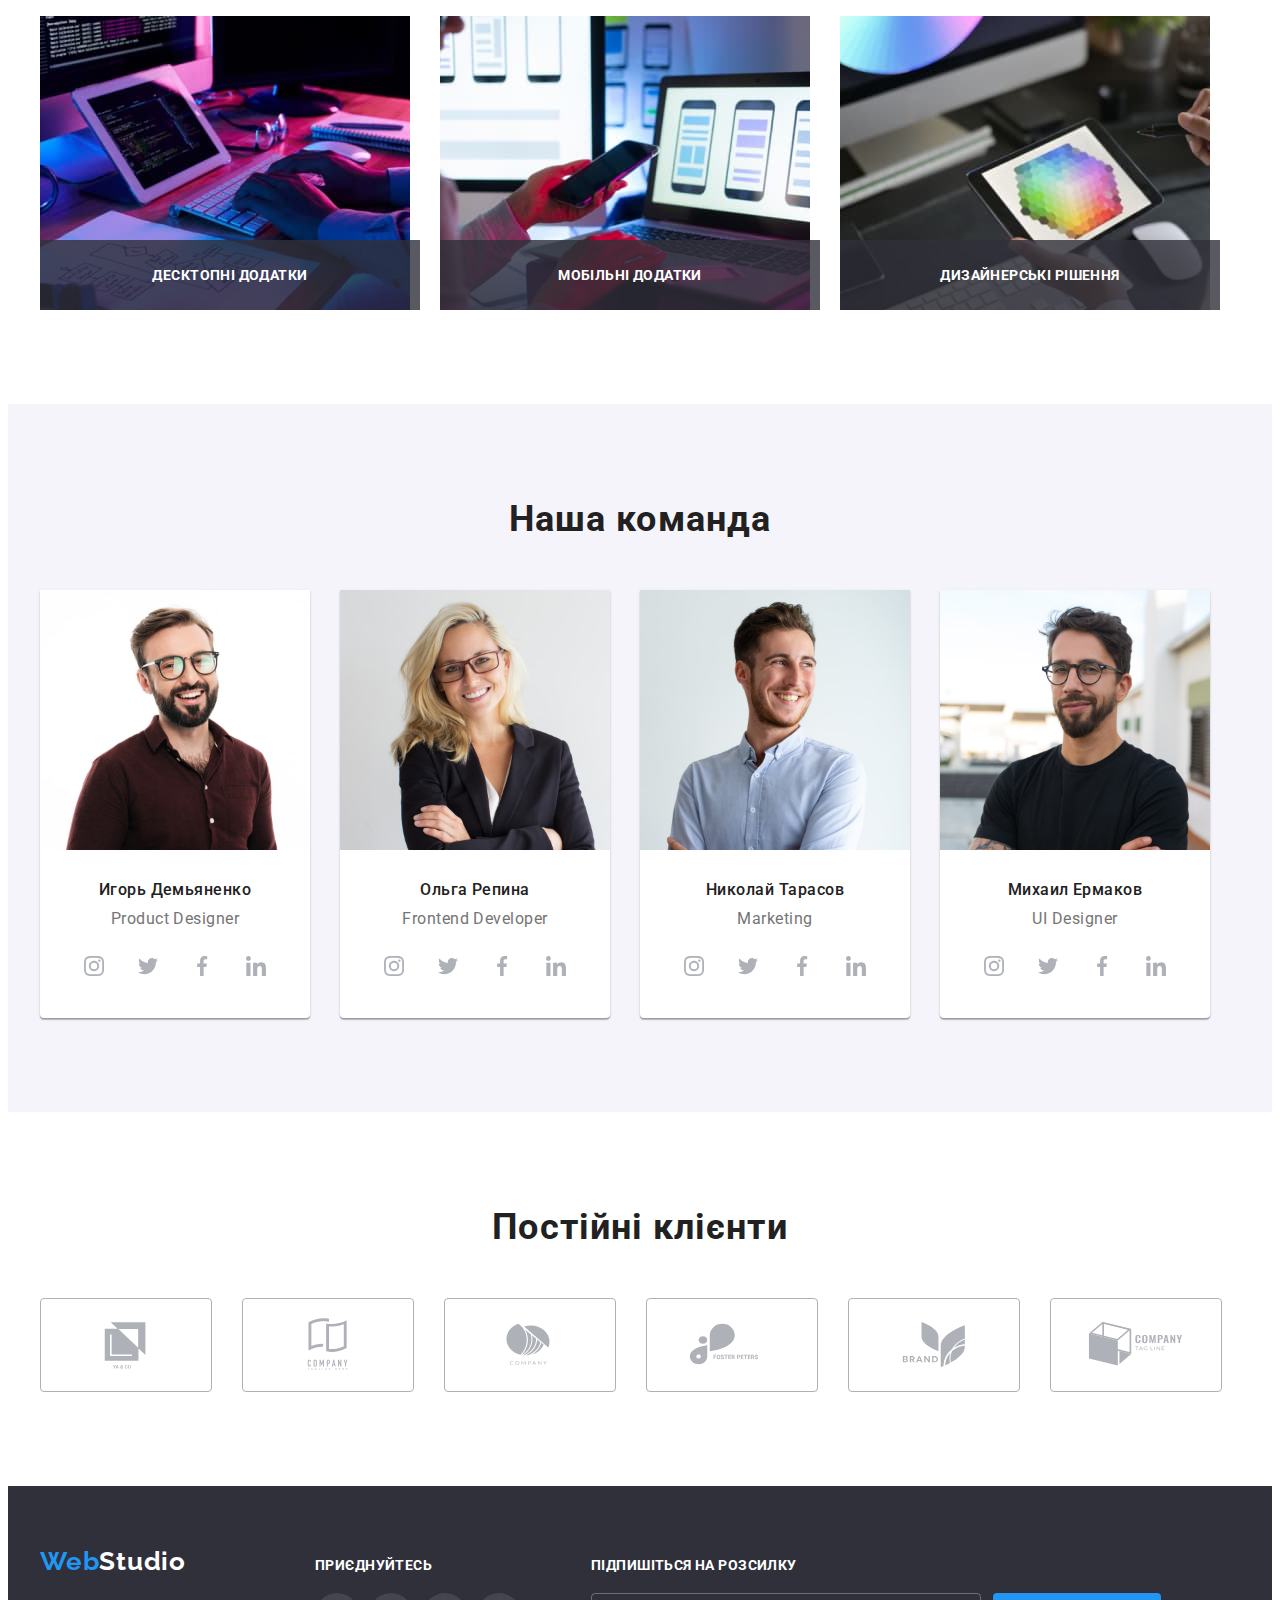
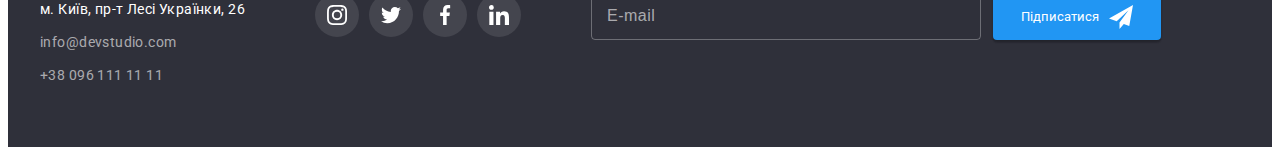
==== commit c79606e8: "done hw" ====
--- a/index.html
+++ b/index.html
@@ -601,11 +601,31 @@
             </li>
           </ul>
         </div>
+        <div class="footer-sub">
+          <strong class="sub-title">Підпишіться на розсилку</strong>
+          <form class="sub">
+            <label class="visually-hidden" for="sub-email">E-mail</label>
+            <input
+              class="sub-email"
+              type="email"
+              name="sub-email"
+              required
+              placeholder="E-mail"
+              id="sub-email"
+            />
+            <button class="sub-btn btn btn-current" type="submit">
+              Підписатися
+              <svg class="sub-icon" width="24" height="24">
+                <use href="./images/icons.svg#icon-send"></use>
+              </svg>
+            </button>
+          </form>
+        </div>
       </div>
     </footer>
 
     <!-- Modal section -->
-    <div class="backdrop" data-modal>
+    <div class="backdrop is-hidden" data-modal>
       <div class="modal">
         <button type="button" class="modal-btn" data-modal-close>
           <svg width="18" height="18" class="modal-btn-icon">
@@ -619,21 +639,21 @@
               <span class="register-form-label">Ім'я</span>
               <input class="register-form-input" type="text" name="name" required />
               <svg class="register-form-icon" width="18" height="18">
-                <use href=""></use>
+                <use href="./images/icons.svg#reg-name"></use>
               </svg>
             </label>
             <label class="register-form-wrap">
               <span class="register-form-label">Телефон</span>
               <input class="register-form-input" type="tel" name="phone-number" required />
               <svg class="register-form-icon" width="18" height="18">
-                <use href=""></use>
+                <use href="./images/icons.svg#reg-phone"></use>
               </svg>
             </label>
             <label class="register-form-wrap">
               <span class="register-form-label">Пошта</span>
               <input class="register-form-input" type="email" name="email" required />
               <svg class="register-form-icon" width="18" height="18">
-                <use href=""></use>
+                <use href="./images/icons.svg#reg-email"></use>
               </svg>
             </label>
             <label class="register-form-wrap">
@@ -651,14 +671,17 @@
           </div>
 
           <label class="register-form-agreement">
-            <input class="register-chekbox" type="checkbox" name="agreement" />
+            <input class="register-chekbox visually-hidden" type="checkbox" name="agreement" />
             <span class="register-form-agreement-text"
               >Погоджуюся з розсилкою та приймаю
-              <a href="" class="register-form-agreement-link link">Умови договору</a>
+              <a href="" class="register-form-agreement-link">Умови договору</a>
             </span>
-            <svg class="register-agreement-icon">
-              <use href=""></use>
-              <use href=""></use>
+            <svg class="register-agreement-icon" width="16" height="15">
+              <use
+                class="register-agreement-icon-uncheck"
+                href="./images/icons.svg#reg-uncheck"
+              ></use>
+              <use class="register-agreement-icon-check" href="./images/icons.svg#reg-check"></use>
             </svg>
           </label>
 
--- a/css/styles.css
+++ b/css/styles.css
@@ -1,213 +1,215 @@
-:root   {
-    /* fonts */
-    --main-font: Roboto, sans-serif;
-    --secondary-font: Raleway, sans-serif;
-
-    /* text colors */
-    --main-txt-cl: #212121;
-    --secondary-txt-cl:#757575;
-    --accent-txt-cl: #2196F3;
-    --accent-btn-cl: #188CE8;
-    --white-cl: #ffffff;
-    --black-cl:#000000;
-
-    /* bg colors */
-    --dark-bg-cl: #2F303A;
-    --light-bg-cl: #F5F4FA;
-
-    /* icons color */
-    --main-icons-color: #AFB1B8;
-
-    /* others */
-    --indent: 30px;
-    --items: 3;
-    --anim-main: 250ms cubic-bezier(0.4, 0, 0.2, 1);
-} 
-
-body    {
-    font-family: var(--main-font);
-    color: var(--main-txt-cl);
-}
-
-.no-scroll  {
-    overflow: hidden;
+:root {
+  /* fonts */
+  --main-font: Roboto, sans-serif;
+  --secondary-font: Raleway, sans-serif;
+
+  /* text colors */
+  --main-txt-cl: #212121;
+  --secondary-txt-cl: #757575;
+  --accent-txt-cl: #2196f3;
+  --accent-btn-cl: #188ce8;
+  --white-cl: #ffffff;
+  --black-cl: #000000;
+
+  /* bg colors */
+  --dark-bg-cl: #2f303a;
+  --light-bg-cl: #f5f4fa;
+
+  /* icons color */
+  --main-icons-color: #afb1b8;
+
+  /* others */
+  --indent: 30px;
+  --items: 3;
+  --anim-main: 250ms cubic-bezier(0.4, 0, 0.2, 1);
+}
+
+body {
+  font-family: var(--main-font);
+  color: var(--main-txt-cl);
+}
+
+.no-scroll {
+  overflow: hidden;
 }
 
 /* reset styles */
 
-h1,h2,h3,h4,h5,h6,p {
-    margin: 0;
+h1,
+h2,
+h3,
+h4,
+h5,
+h6,
+p {
+  margin: 0;
 }
 
 img {
-    display: block;
-}
-
-.link   {
-    text-decoration: none;
-    color: currentColor;
-}
-
-.list   {
-    list-style: none;
-    padding: 0;
-    margin: 0;
-}
-
-.address    {
-    font-style:normal;
+  display: block;
+}
+
+.link {
+  text-decoration: none;
+  color: currentColor;
+}
+
+.list {
+  list-style: none;
+  padding: 0;
+  margin: 0;
+}
+
+.address {
+  font-style: normal;
 }
 
 /* Card set */
 
-.card-set   {
-    display: flex;
-    flex-wrap: wrap;
-    gap: var(--indent);
-}
-
-.card-set-item  {
-    flex-basis: calc((100% - var(--indent) * (var(--items)-1)) / var(--items));
+.card-set {
+  display: flex;
+  flex-wrap: wrap;
+  gap: var(--indent);
+}
+
+.card-set-item {
+  flex-basis: calc((100% - var(--indent) * (var(--items)-1)) / var(--items));
 }
 
 /* base style */
 
-.btn    {
-    display: block;
-    font-family: inherit;
-    color: inherit;
-    border: transparent;
-    background-color: var(--light-bg-cl);
-    cursor: pointer; 
-
-    border-radius: 4px;
-
-    transition: background-color var(--anim-main), 
-    color var(--anim-main),
-    box-shadow var(--anim-main);
-}
-
-.container  {
-    width: 1200px;
-    padding-left: 15px;
-    padding-right: 15px;
-    margin-left: auto;
-    margin-right: auto;
-
-    /* outline: 2px solid red;
+.btn {
+  display: block;
+  font-family: inherit;
+  color: inherit;
+  border: transparent;
+  background-color: var(--light-bg-cl);
+  cursor: pointer;
+
+  border-radius: 4px;
+
+  transition: background-color var(--anim-main), color var(--anim-main), box-shadow var(--anim-main);
+}
+
+.container {
+  width: 1200px;
+  padding-left: 15px;
+  padding-right: 15px;
+  margin-left: auto;
+  margin-right: auto;
+
+  /* outline: 2px solid red;
     outline-offset: -2px; */
 }
 
-.section    {
-    padding-top: 94px;
-    padding-bottom: 94px;
+.section {
+  padding-top: 94px;
+  padding-bottom: 94px;
 }
 
 .section-title {
-    margin-bottom: 50px;
-    font-weight: 700;
-    font-size: 36px;
-    line-height: calc(42 / 36);
-    text-align: center;
-    letter-spacing: 0.03em;
+  margin-bottom: 50px;
+  font-weight: 700;
+  font-size: 36px;
+  line-height: calc(42 / 36);
+  text-align: center;
+  letter-spacing: 0.03em;
 }
 
 /* hidden */
 .visually-hidden {
-    position: absolute;
-    white-space: nowrap;
-    width: 1px;
-    height: 1px;
-    overflow: hidden;
-    border: 0;
-    padding: 0;
-    clip: rect(0 0 0 0);
-    clip-path: inset(50%);
-    margin: -1px;
-}
-
+  position: absolute;
+  white-space: nowrap;
+  width: 1px;
+  height: 1px;
+  overflow: hidden;
+  border: 0;
+  padding: 0;
+  clip: rect(0 0 0 0);
+  clip-path: inset(50%);
+  margin: -1px;
+}
 
 /* Header section*/
 
-.header    {
-    border-bottom: 1px solid #ECECEC;
-}
-
-.header-container   {
-    display: flex;
+.header {
+  border-bottom: 1px solid #ececec;
+}
+
+.header-container {
+  display: flex;
 }
 
 .header-nav {
-    display: flex;
-    margin-right: auto;
-    align-items: center;
+  display: flex;
+  margin-right: auto;
+  align-items: center;
 }
 
 .header-logo,
-.footer-logo    {
-    font-family: var(--secondary-font);
-    font-weight: 700;
-    font-size: 26px;
-    line-height: calc(31 / 26);
-    letter-spacing: 0.03em;
-    color: var(--black-cl);
-}
-
-.header-logo    {
-    margin-right: 93px;
-    padding-top: 24px;
-    padding-bottom: 24px;
-}
-
-.accent-logo    {
-    color: var(--accent-txt-cl);
+.footer-logo {
+  font-family: var(--secondary-font);
+  font-weight: 700;
+  font-size: 26px;
+  line-height: calc(31 / 26);
+  letter-spacing: 0.03em;
+  color: var(--black-cl);
+}
+
+.header-logo {
+  margin-right: 93px;
+  padding-top: 24px;
+  padding-bottom: 24px;
+}
+
+.accent-logo {
+  color: var(--accent-txt-cl);
 }
 
 .nav-list,
-.contacts-list   {
-    display: flex;
-    gap: 50px;
+.contacts-list {
+  display: flex;
+  gap: 50px;
 }
 
 .nav-link,
-.contacts-link    {
-    display: block;
-    padding-top: 32px;
-    padding-bottom: 31px;
-    font-weight: 500;
-    font-size: 14px;
-    line-height: calc(16 / 14);
-    letter-spacing: 0.02em;
-
-    transition: color var(--anim-main);
-}
-
-.nav-link-current   {
-    position: relative;
-    color: var(--accent-txt-cl);
-}
-
-.nav-link-current::after    {
-    position: absolute;
-    bottom: -1px;
-    display: block;
-    content:'';
-    width: 100%;
-    height: 4px;
-    background-color: var(--accent-txt-cl);
-    border-radius: 2px;
-}
-
-
-.contacts-link{
-    display: flex;
-    align-items: center;
-    gap: 10px;
-    color:var(--secondary-txt-cl);
-}
-
-.contacts-logo  {
-    fill: currentColor;
+.contacts-link {
+  display: block;
+  padding-top: 32px;
+  padding-bottom: 31px;
+  font-weight: 500;
+  font-size: 14px;
+  line-height: calc(16 / 14);
+  letter-spacing: 0.02em;
+
+  transition: color var(--anim-main);
+}
+
+.nav-link-current {
+  position: relative;
+  color: var(--accent-txt-cl);
+}
+
+.nav-link-current::after {
+  position: absolute;
+  bottom: -1px;
+  display: block;
+  content: '';
+  width: 100%;
+  height: 4px;
+  background-color: var(--accent-txt-cl);
+  border-radius: 2px;
+}
+
+.contacts-link {
+  display: flex;
+  align-items: center;
+  gap: 10px;
+  color: var(--secondary-txt-cl);
+}
+
+.contacts-logo {
+  fill: currentColor;
 }
 
 .nav-link:hover,
@@ -216,183 +218,182 @@
 .contacts-link:focus,
 .address-link:hover,
 .address-link:focus {
-    color: var(--accent-txt-cl);
+  color: var(--accent-txt-cl);
 }
 
 /* Hero section */
 
-.hero   {
-    padding-top: 200px;
-    padding-bottom: 200px;
-    margin-left: auto;
-    margin-right: auto;
-    max-width: 1600px;
-    height: 600px;
-    background-image: linear-gradient(to right, rgba(47, 48, 58, 0.4), rgba(47, 48, 58, 0.4)),
+.hero {
+  padding-top: 200px;
+  padding-bottom: 200px;
+  margin-left: auto;
+  margin-right: auto;
+  max-width: 1600px;
+  height: 600px;
+  background-image: linear-gradient(to right, rgba(47, 48, 58, 0.4), rgba(47, 48, 58, 0.4)),
     url(../images/hero.jpg);
-    background-repeat: no-repeat;
-    background-position: center;
-    background-color: #C4C4C4;
+  background-repeat: no-repeat;
+  background-position: center;
+  background-color: #c4c4c4;
 }
 
 .hero-title {
-    margin-left: auto;
-    margin-right: auto;
-    margin-bottom: 30px;
-    width: 696px;
-    font-weight: 900;
-    font-size: 44px;
-    line-height: calc(60 / 44);
-    text-align: center;
-    letter-spacing: 0.06em;
-    text-transform: uppercase;
-    color: var(--white-cl);
-}
-
-.hero-btn   {
-    padding: 10px 32px;
-    margin: 0 auto;
-    font-weight: 700;
-    font-size: 16px;
-    line-height: calc(30 / 16);
-    letter-spacing: 0.06em;
-    background-color:var(--accent-txt-cl);
-    color: var(--white-cl);
-
-    box-shadow: 0px 4px 4px rgba(0, 0, 0, 0.15);
-    border-radius: 4px;
+  margin-left: auto;
+  margin-right: auto;
+  margin-bottom: 30px;
+  width: 696px;
+  font-weight: 900;
+  font-size: 44px;
+  line-height: calc(60 / 44);
+  text-align: center;
+  letter-spacing: 0.06em;
+  text-transform: uppercase;
+  color: var(--white-cl);
+}
+
+.hero-btn {
+  padding: 10px 32px;
+  margin: 0 auto;
+  font-weight: 700;
+  font-size: 16px;
+  line-height: calc(30 / 16);
+  letter-spacing: 0.06em;
+  background-color: var(--accent-txt-cl);
+  color: var(--white-cl);
+
+  box-shadow: 0px 4px 4px rgba(0, 0, 0, 0.15);
+  border-radius: 4px;
 }
 
 .btn:hover,
-.btn:focus  {
-    background-color: var(--accent-btn-cl);
-    color: var(--white-cl);
-    box-shadow: 0px 4px 4px rgba(0, 0, 0, 0.15);
+.btn:focus {
+  background-color: var(--accent-btn-cl);
+  color: var(--white-cl);
+  box-shadow: 0px 4px 4px rgba(0, 0, 0, 0.15);
 }
 
 /* Feature section */
 
-.features   {
-    padding-bottom: 0;
-}
-
-.features-list  {
-    display: flex;
-    gap: var(--indent);
-}
-
-.features-wrap  {
-    display: flex;
-    align-items: center;
-    justify-content: center;
-    margin-bottom: 30px;
-    width: 270px;
-    height: 120px;
-    background: var(--light-bg-cl);
-    border-radius: 4px;
-}
-.feature-title  {
-    margin-bottom: 10px;
-    font-weight: 700;
-    font-size: 14px;
-    line-height: calc(16 / 14);
-    letter-spacing: 0.03em;
-    text-transform: uppercase;
-}
-
-.feature-desc   {
-    width: 270px;
-    font-size: 14px;
-    line-height: calc(24 / 14);
-    letter-spacing: 0.03em;
-    color:var(--secondary-txt-cl);
+.features {
+  padding-bottom: 0;
+}
+
+.features-list {
+  display: flex;
+  gap: var(--indent);
+}
+
+.features-wrap {
+  display: flex;
+  align-items: center;
+  justify-content: center;
+  margin-bottom: 30px;
+  width: 270px;
+  height: 120px;
+  background: var(--light-bg-cl);
+  border-radius: 4px;
+}
+.feature-title {
+  margin-bottom: 10px;
+  font-weight: 700;
+  font-size: 14px;
+  line-height: calc(16 / 14);
+  letter-spacing: 0.03em;
+  text-transform: uppercase;
+}
+
+.feature-desc {
+  width: 270px;
+  font-size: 14px;
+  line-height: calc(24 / 14);
+  letter-spacing: 0.03em;
+  color: var(--secondary-txt-cl);
 }
 
 /* Work section */
 
-.work-item  {
-    position: relative;
-}
-
-.work-overlay   {
-    position: absolute;
-    left: 0;
-    bottom: 0;
-    width: 100%;
-    background-color: rgba(47, 48, 58, 0.8);
-    padding: 27px 5px;
-}
-
-.work-desc  {
-    font-weight: 700;
-    font-size: 14px;
-    line-height: calc(16 / 14);
-    text-align: center;
-    letter-spacing: 0.03em;
-    text-transform: uppercase;
-    color: var(--white-cl);
-}
-
+.work-item {
+  position: relative;
+}
+
+.work-overlay {
+  position: absolute;
+  left: 0;
+  bottom: 0;
+  width: 100%;
+  background-color: rgba(47, 48, 58, 0.8);
+  padding: 27px 5px;
+}
+
+.work-desc {
+  font-weight: 700;
+  font-size: 14px;
+  line-height: calc(16 / 14);
+  text-align: center;
+  letter-spacing: 0.03em;
+  text-transform: uppercase;
+  color: var(--white-cl);
+}
 
 /* Team section */
 
-.team   {
-    background-color:var(--light-bg-cl);
-}
-
-.team-list  {
-    --items: 4;
-}
-
-.team-item  {
-    background-color:var(--white-cl);
-    border-radius: 0px 0px 4px 4px;
-    box-shadow: 0px 1px 3px rgba(0, 0, 0, 0.12), 0px 1px 1px rgba(0, 0, 0, 0.14), 0px 2px 1px rgba(0, 0, 0, 0.2);
-    
-}
-
-.team-wrap  {
-    padding-top: 30px;
-    padding-bottom: 30px;
-    padding-left: 5px;
-    padding-right: 5px;
-}
-.team-subtitle  {
-    margin-bottom: 10px;
-
-    font-weight: 500;
-    font-size: 16px;
-    line-height: calc(19 / 16);
-    text-align: center;
-    letter-spacing: 0.03em;
-}
-
-.team-desc  {
-    margin-bottom: 16px;
-    font-size: 16px;
-    line-height: calc(19 / 16);
-    text-align: center;
-    letter-spacing: 0.03em;
-    color:var(--secondary-txt-cl);
-}
-
-.socials-list   {
-    display: flex;
-    align-items: center;
-    justify-content: center;
-    gap: 10px;
-}
-
-.socials-link   {
-    display: flex;
-    align-items: center;
-    justify-content: center;
-    width: 44px;
-    height: 44px;
-    border-radius: 50%;
-    fill:var(--main-icons-color);
-
-    transition: background-color var(--anim-main), fill var(--anim-main);
+.team {
+  background-color: var(--light-bg-cl);
+}
+
+.team-list {
+  --items: 4;
+}
+
+.team-item {
+  background-color: var(--white-cl);
+  border-radius: 0px 0px 4px 4px;
+  box-shadow: 0px 1px 3px rgba(0, 0, 0, 0.12), 0px 1px 1px rgba(0, 0, 0, 0.14),
+    0px 2px 1px rgba(0, 0, 0, 0.2);
+}
+
+.team-wrap {
+  padding-top: 30px;
+  padding-bottom: 30px;
+  padding-left: 5px;
+  padding-right: 5px;
+}
+.team-subtitle {
+  margin-bottom: 10px;
+
+  font-weight: 500;
+  font-size: 16px;
+  line-height: calc(19 / 16);
+  text-align: center;
+  letter-spacing: 0.03em;
+}
+
+.team-desc {
+  margin-bottom: 16px;
+  font-size: 16px;
+  line-height: calc(19 / 16);
+  text-align: center;
+  letter-spacing: 0.03em;
+  color: var(--secondary-txt-cl);
+}
+
+.socials-list {
+  display: flex;
+  align-items: center;
+  justify-content: center;
+  gap: 10px;
+}
+
+.socials-link {
+  display: flex;
+  align-items: center;
+  justify-content: center;
+  width: 44px;
+  height: 44px;
+  border-radius: 50%;
+  fill: var(--main-icons-color);
+
+  transition: background-color var(--anim-main), fill var(--anim-main);
 }
 
 /* .socials-link:hover,
@@ -404,257 +405,433 @@
 } */
 
 .socials-item:hover .socials-link,
-.socials-item:focus .socials-link{
-    background-color: var(--accent-txt-cl);
-    fill: var(--white-cl);
-
-    animation: rotateSocIcon 3s infinite;
-}
-
-@keyframes  rotateSocIcon {
-    0%  {
-        transform: rotateY(0);
-    }
-    25% {
-        transform: rotateY(90deg);
-    }
-    50%    {
-        transform: rotateY(180deg);
-    }
-    75% {
-        transform: rotateY(270deg);
-    }
-    100% {
-        transform: rotateY(360deg);
-    }
+.socials-link:focus {
+  background-color: var(--accent-txt-cl);
+  fill: var(--white-cl);
+
+  animation: rotateSocIcon 3s infinite;
+}
+
+@keyframes rotateSocIcon {
+  0% {
+    transform: rotateY(0);
+  }
+  25% {
+    transform: rotateY(90deg);
+  }
+  50% {
+    transform: rotateY(180deg);
+  }
+  75% {
+    transform: rotateY(270deg);
+  }
+  100% {
+    transform: rotateY(360deg);
+  }
 }
 
 /* Clients section */
 
-.clients-list   {
-    --items: 6;
-}
-
-.clients-link   {
-    display: flex;
-    align-items: center;
-    justify-content: center;
-    width: 170px;
-    height: 92px;
-    border: 1px solid var(--main-icons-color);
-    border-radius: 4px;
-    fill: var(--main-icons-color);
-
-    transition: border-color var(--anim-main), fill var(--anim-main);
+.clients-list {
+  --items: 6;
+}
+
+.clients-link {
+  display: flex;
+  align-items: center;
+  justify-content: center;
+  width: 170px;
+  height: 92px;
+  border: 1px solid var(--main-icons-color);
+  border-radius: 4px;
+  fill: var(--main-icons-color);
+
+  transition: border-color var(--anim-main), fill var(--anim-main);
 }
 
 .clients-link:hover,
 .clients-link:focus {
-    border-color: var(--accent-txt-cl);
-    fill: var(--accent-txt-cl);
+  border-color: var(--accent-txt-cl);
+  fill: var(--accent-txt-cl);
 }
 
 /* Portfolio section */
 
-.filters-list   {
-    display: flex;
-    gap: 8px;
-    justify-content: center;
-    margin-bottom: 50px;
-
+.filters-list {
+  display: flex;
+  gap: 8px;
+  justify-content: center;
+  margin-bottom: 50px;
 }
 
 .filter-btn {
-    padding: 6px 22px;
-    font-weight: 500;
-    font-size: 16px;
-    line-height: calc(26 / 16);
-    text-align: center;
-    letter-spacing: 0.03em; 
+  padding: 6px 22px;
+  font-weight: 500;
+  font-size: 16px;
+  line-height: calc(26 / 16);
+  text-align: center;
+  letter-spacing: 0.03em;
 }
 
 .btn-current {
-    background-color: var(--accent-txt-cl);
-    color: var(--white-cl);
-    box-shadow: 0px 3px 1px rgba(0, 0, 0, 0.1), 0px 1px 2px rgba(0, 0, 0, 0.08), 0px 2px 2px rgba(0, 0, 0, 0.12);
-}
-
-.projects-item  {
-    cursor: pointer;
-    transition: box-shadow var(--anim-main);
+  background-color: var(--accent-txt-cl);
+  color: var(--white-cl);
+  box-shadow: 0px 3px 1px rgba(0, 0, 0, 0.1), 0px 1px 2px rgba(0, 0, 0, 0.08),
+    0px 2px 2px rgba(0, 0, 0, 0.12);
+}
+
+.projects-item {
+  cursor: pointer;
+  transition: box-shadow var(--anim-main);
 }
 
 .projects-item:hover,
-.projects-item:focus  {
-    box-shadow: 0px 4px 4px rgba(0, 0, 0, 0.25);
-}
-.project-wrap   {
-    padding: 20px 24px 19px;
-    border: 1px solid #EEEEEE;
-    border-top: none;
-}
-.project-title  {
-    margin-bottom: 4px;
-    font-weight: 700;
-    font-size: 18px;
-    line-height: calc(36 / 18);
-    letter-spacing: 0.06em;
-}
-
-.project-desc   {
-    font-size: 16px;
-    line-height: calc(30 /16);
-    letter-spacing: 0.03em;
-    color:var(--secondary-txt-cl);
+.projects-item:focus {
+  box-shadow: 0px 4px 4px rgba(0, 0, 0, 0.25);
+}
+.project-wrap {
+  padding: 20px 24px 19px;
+  border: 1px solid #eeeeee;
+  border-top: none;
+}
+.project-title {
+  margin-bottom: 4px;
+  font-weight: 700;
+  font-size: 18px;
+  line-height: calc(36 / 18);
+  letter-spacing: 0.06em;
+}
+
+.project-desc {
+  font-size: 16px;
+  line-height: calc(30 / 16);
+  letter-spacing: 0.03em;
+  color: var(--secondary-txt-cl);
 }
 
 .project-img-wrap {
-    position: relative;
-    overflow: hidden;
-}
-
-.project-overlay    {
-    position: absolute;
-    top: 0;
-    left: 0;
-    width: 100%;
-    height: 100%;
-
-    background-color: rgba(33, 150, 243, 0.9);
-
-    transform: translateY(100%);
-    transition: transform var(--anim-main);
-}
-
-.projects-item:hover .project-overlay   {
-    transform: translateY(0);
-}
-
-.project-overlay-desc   {
-    padding: 63px 24px;
-    font-size: 18px;
-    line-height: calc(28 / 18);
-    letter-spacing: 0.03em;
-    color: var(--white-cl);
+  position: relative;
+  overflow: hidden;
+}
+
+.project-overlay {
+  position: absolute;
+  top: 0;
+  left: 0;
+  width: 100%;
+  height: 100%;
+
+  background-color: rgba(33, 150, 243, 0.9);
+
+  transform: translateY(100%);
+  transition: transform var(--anim-main);
+}
+
+.projects-item:hover .project-overlay {
+  transform: translateY(0);
+}
+
+.project-overlay-desc {
+  padding: 63px 24px;
+  font-size: 18px;
+  line-height: calc(28 / 18);
+  letter-spacing: 0.03em;
+  color: var(--white-cl);
 }
 
 /* Footer section */
 
 .footer-section {
-    padding-top: 60px;
-    padding-bottom: 60px;
-    background-color: var(--dark-bg-cl);
-}
-
-.footer-container   {
-    display: flex;
-    align-items: baseline;
-    gap: 70px;
+  padding-top: 60px;
+  padding-bottom: 60px;
+  background-color: var(--dark-bg-cl);
+}
+
+.footer-container {
+  display: flex;
+  align-items: baseline;
+  gap: 70px;
 }
 
 .footer-logo {
-    display: block;
-    margin-bottom: 20px;
-    color: var(--white-cl);
+  display: block;
+  margin-bottom: 20px;
+  color: var(--white-cl);
 }
 
 .address-list {
-    display: flex;
-    flex-direction: column;
-    gap: 9px;
+  display: flex;
+  flex-direction: column;
+  gap: 9px;
 }
 
 .address-desc {
-    font-size: 14px;
-    line-height: calc(24 / 14);
-    letter-spacing: 0.03em;
-    color: var(--white-cl);
+  font-size: 14px;
+  line-height: calc(24 / 14);
+  letter-spacing: 0.03em;
+  color: var(--white-cl);
 }
 
 .address-link {
-    font-size: 14px;
-    line-height: calc(24 / 14);
-    letter-spacing: 0.03em;
-    color: rgba(255, 255, 255, 0.6);
-
-    transition: color var(--anim-main);
-}
-
-.socials-title  {
-    margin-bottom: 20px;
-    font-weight: 700;
-    font-size: 14px;
-    line-height: 16px;
-    letter-spacing: 0.03em;
-    text-transform: uppercase;
-    color: var(--white-cl);
-}
-
-.footer-socials-link    {
-    background: rgba(255, 255, 255, 0.1);
-    fill: var(--white-cl);
+  font-size: 14px;
+  line-height: calc(24 / 14);
+  letter-spacing: 0.03em;
+  color: rgba(255, 255, 255, 0.6);
+
+  transition: color var(--anim-main);
+}
+
+.socials-title {
+  margin-bottom: 20px;
+  font-weight: 700;
+  font-size: 14px;
+  line-height: 16px;
+  letter-spacing: 0.03em;
+  text-transform: uppercase;
+  color: var(--white-cl);
+}
+
+.footer-socials-link {
+  background: rgba(255, 255, 255, 0.1);
+  fill: var(--white-cl);
+}
+
+.sub-title {
+  margin-bottom: 20px;
+  display: block;
+  font-weight: 700;
+  font-size: 14px;
+  line-height: (16 / 14);
+  letter-spacing: 0.03em;
+  text-transform: uppercase;
+  color: var(--white-cl);
+}
+
+.sub {
+  display: flex;
+  gap: 12px;
+}
+
+.sub-email {
+  width: 358px;
+  padding: 15px;
+  background-color: transparent;
+  border: 1px solid rgba(255, 255, 255, 0.3);
+  /* filter: drop-shadow(0px 4px 4px rgba(0, 0, 0, 0.15)); */
+  border-radius: 4px;
+  transition: border-color var(--anim-main);
+}
+
+.sub-email:hover,
+.sub-email:focus {
+  border-color: var(--accent-txt-cl);
+  outline: var(--accent-txt-cl);
+}
+
+.sub-email::placeholder {
+  font-size: 16px;
+  line-height: calc(20 / 16);
+  letter-spacing: 0.03em;
+  color: rgba(255, 255, 255, 0.6);
+}
+
+.sub-btn {
+  padding: 10px 28px;
+  display: flex;
+  justify-content: center;
+  align-items: center;
+  gap: 10px;
+}
+
+.sub-icon {
+  fill: var(--white-cl);
 }
 
 /* Modal section */
 
-.backdrop   {
-    position: fixed;
-    top: 0;
-    left: 0;
-    width: 100%;
-    height: 100%;
-
-    background-color: rgba(0, 0, 0, 0.2);
-
-    transition: opacity 400ms, visibility 800ms;
-}
-
-.backdrop.is-hidden  {
-    opacity: 0;
-    visibility: hidden;
-    pointer-events: none;
-}
-
-
-
-.modal  {
-    padding: 40px;
-
-    position: absolute;
-    top: 50%;
-    left: 50%;
-    transform: translate(-50%, -50%) scale(1);
-
-    transition: transform 400ms;
-
-    width: 528px;
-    height: 581px;
-    background-color: var(--white-cl);
-    box-shadow: 0px 1px 3px rgba(0, 0, 0, 0.12), 0px 1px 1px rgba(0, 0, 0, 0.14), 0px 2px 1px rgba(0, 0, 0, 0.2);
-    border-radius: 4px;
+.backdrop {
+  position: fixed;
+  top: 0;
+  left: 0;
+  width: 100%;
+  height: 100%;
+
+  background-color: rgba(0, 0, 0, 0.2);
+
+  transition: opacity 400ms, visibility 800ms;
+}
+
+.backdrop.is-hidden {
+  opacity: 0;
+  visibility: hidden;
+  pointer-events: none;
+}
+
+.modal {
+  padding: 40px;
+
+  position: absolute;
+  top: 50%;
+  left: 50%;
+  transform: translate(-50%, -50%) scale(1);
+
+  transition: transform 400ms;
+
+  width: 528px;
+  height: 581px;
+  background-color: var(--white-cl);
+  box-shadow: 0px 1px 3px rgba(0, 0, 0, 0.12), 0px 1px 1px rgba(0, 0, 0, 0.14),
+    0px 2px 1px rgba(0, 0, 0, 0.2);
+  border-radius: 4px;
 }
 
 .backdrop.is-hidden .modal {
-    transform: translate(-50%, -50%) scale(0.3);
-}
-
-.modal-btn  {
-    position: absolute;
-    top: 10px;
-    right: 10px;
-
-    display: flex;
-    align-items: center;
-    justify-content: center;
-
-    padding: 5px;
-
-    border: 1px solid rgba(0, 0, 0, 0.1);
-    border-radius: 50%;
-    background-color: transparent;
-    cursor: pointer;
+  transform: translate(-50%, -50%) scale(0.3);
+}
+
+.modal-btn {
+  position: absolute;
+  top: 10px;
+  right: 10px;
+
+  display: flex;
+  align-items: center;
+  justify-content: center;
+
+  padding: 5px;
+
+  border: 1px solid rgba(0, 0, 0, 0.1);
+  border-radius: 50%;
+  background-color: transparent;
+  cursor: pointer;
+
+  transition: fill var(--anim-main);
+}
+
+.modal-btn:hover,
+.modal-btn:focus {
+  fill: var(--accent-txt-cl);
 }
 
 /* register form */
 
-
+.modal-title {
+  display: block;
+  margin: 0 auto 12px;
+  font-weight: 700;
+  font-size: 20px;
+  line-height: calc(23 / 20);
+  text-align: center;
+  letter-spacing: 0.03em;
+}
+
+.register-form-group {
+  margin-bottom: 20px;
+}
+
+.register-form-wrap {
+  position: relative;
+  display: block;
+  margin-bottom: 10px;
+
+  font-size: 12px;
+  line-height: calc(14 / 12);
+  letter-spacing: 0.01em;
+}
+
+.register-form-wrap:last-child {
+  margin-bottom: 0;
+}
+
+.register-form-label {
+  display: block;
+  margin-bottom: 4px;
+  color: var(--secondary-txt-cl);
+}
+
+.register-form-input,
+.register-form-comment {
+  padding: 12px 16px;
+  width: 100%;
+  border: 1px solid rgba(33, 33, 33, 0.2);
+  border-radius: 4px;
+  outline: var(--accent-txt-cl);
+
+  transition: border-color var(--anim-main);
+}
+
+.register-form-comment {
+  resize: none;
+}
+
+.register-form-comment::placeholder {
+  color: rgba(117, 117, 117, 0.5);
+}
+
+.register-form-icon {
+  position: absolute;
+  top: 29px;
+  left: 12px;
+  transition: fill var(--anim-main);
+}
+
+.register-form-input {
+  padding-left: 42px;
+}
+
+.register-form-input:hover,
+.register-form-comment:hover,
+.register-form-input:focus,
+.register-form-comment:focus,
+.register-form-input:hover + .register-form-icon,
+.register-form-comment:hover + .register-form-icon,
+.register-form-input:focus + .register-form-icon,
+.register-form-comment:focus + .register-form-icon {
+  border-color: var(--accent-txt-cl);
+  fill: var(--accent-txt-cl);
+}
+
+.register-form-agreement {
+  position: relative;
+  display: block;
+  margin-bottom: 30px;
+  text-align: center;
+}
+
+.register-form-agreement-text {
+  font-size: 14px;
+  line-height: calc(24 / 14);
+  letter-spacing: 0.03em;
+  color: var(--secondary-txt-cl);
+}
+
+.register-form-agreement-link {
+  color: var(--accent-txt-cl);
+}
+
+.register-agreement-icon {
+  position: absolute;
+  top: 0px;
+  bottom: 0;
+  margin: auto;
+  left: 12px;
+}
+
+.register-agreement-icon-check {
+  opacity: 0;
+  transition: opacity var(--anim-main);
+}
+
+.register-chekbox:checked ~ .register-agreement-icon .register-agreement-icon-check {
+  opacity: 1;
+}
+
+.register-form-btn {
+  margin: 0 auto;
+  padding: 10px 52px;
+  font-weight: 700;
+  font-size: 16px;
+  line-height: calc(30 / 16);
+  text-align: center;
+  letter-spacing: 0.06em;
+}
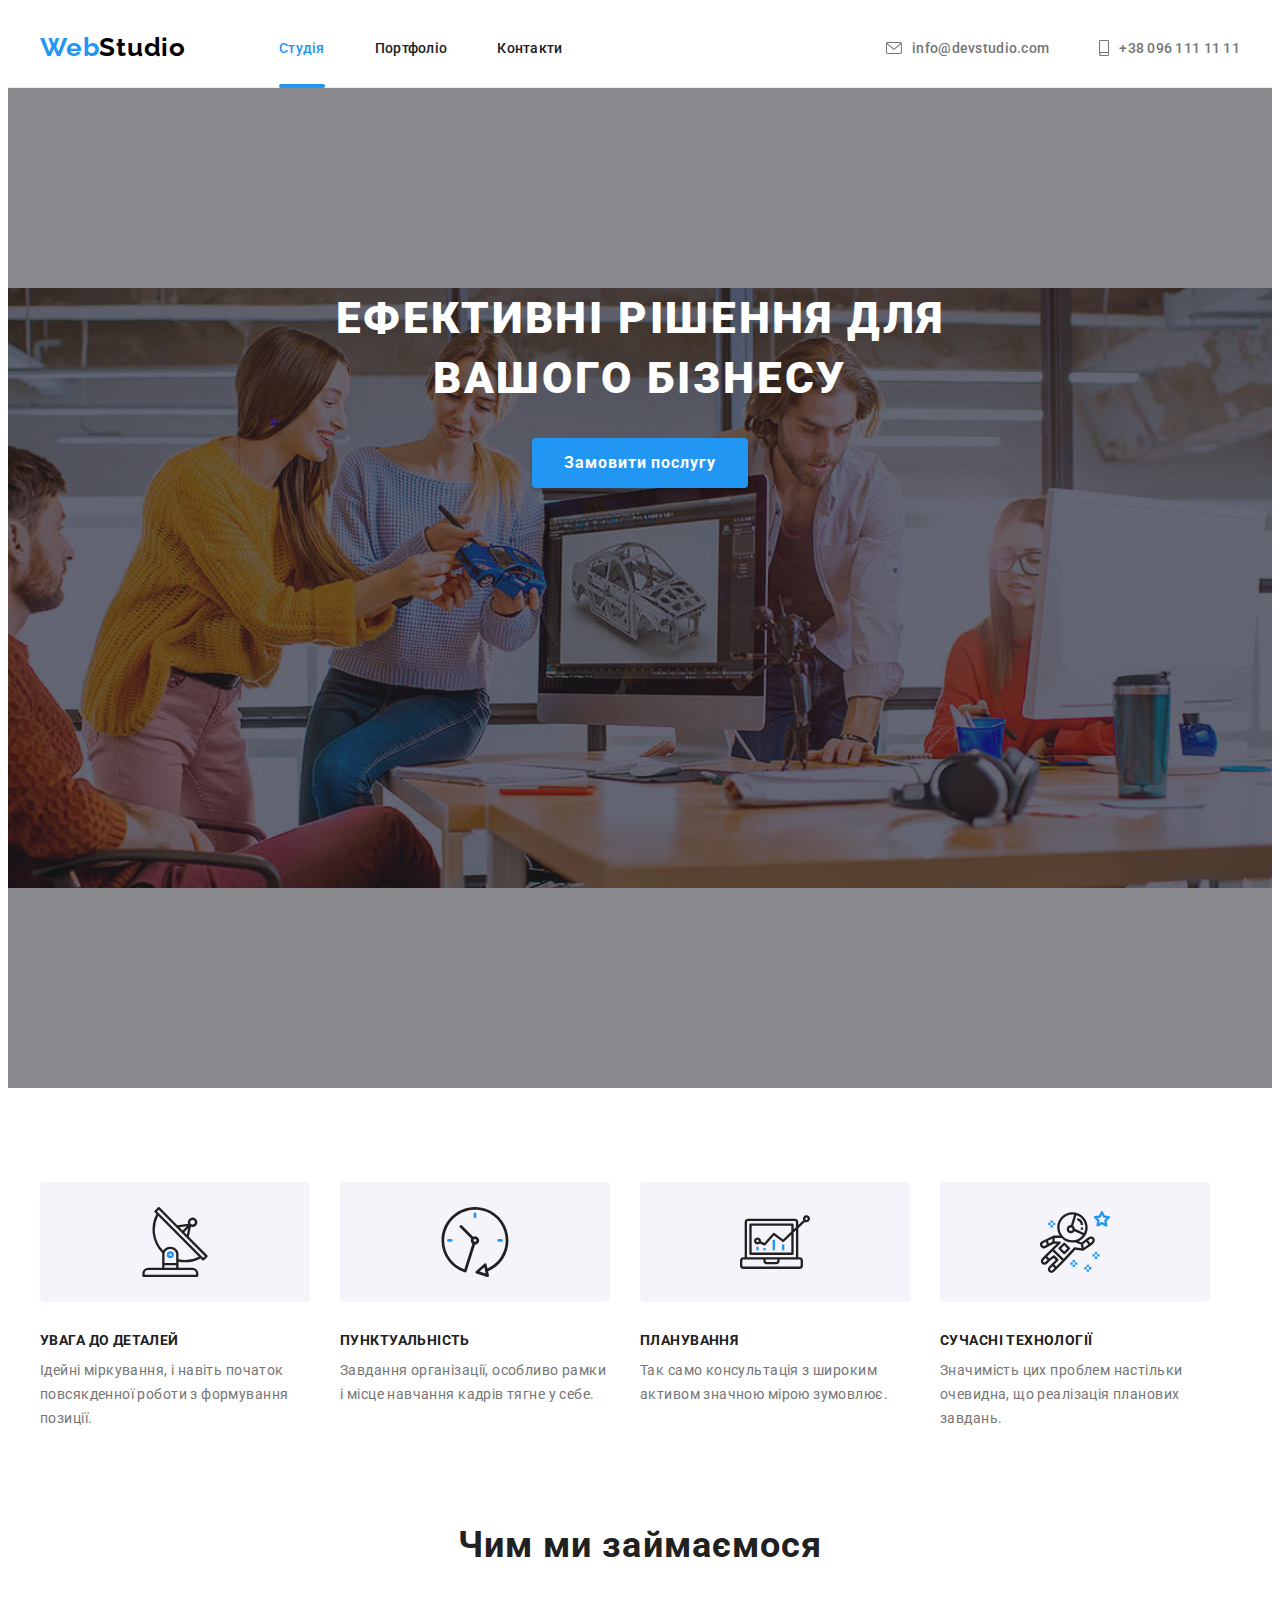
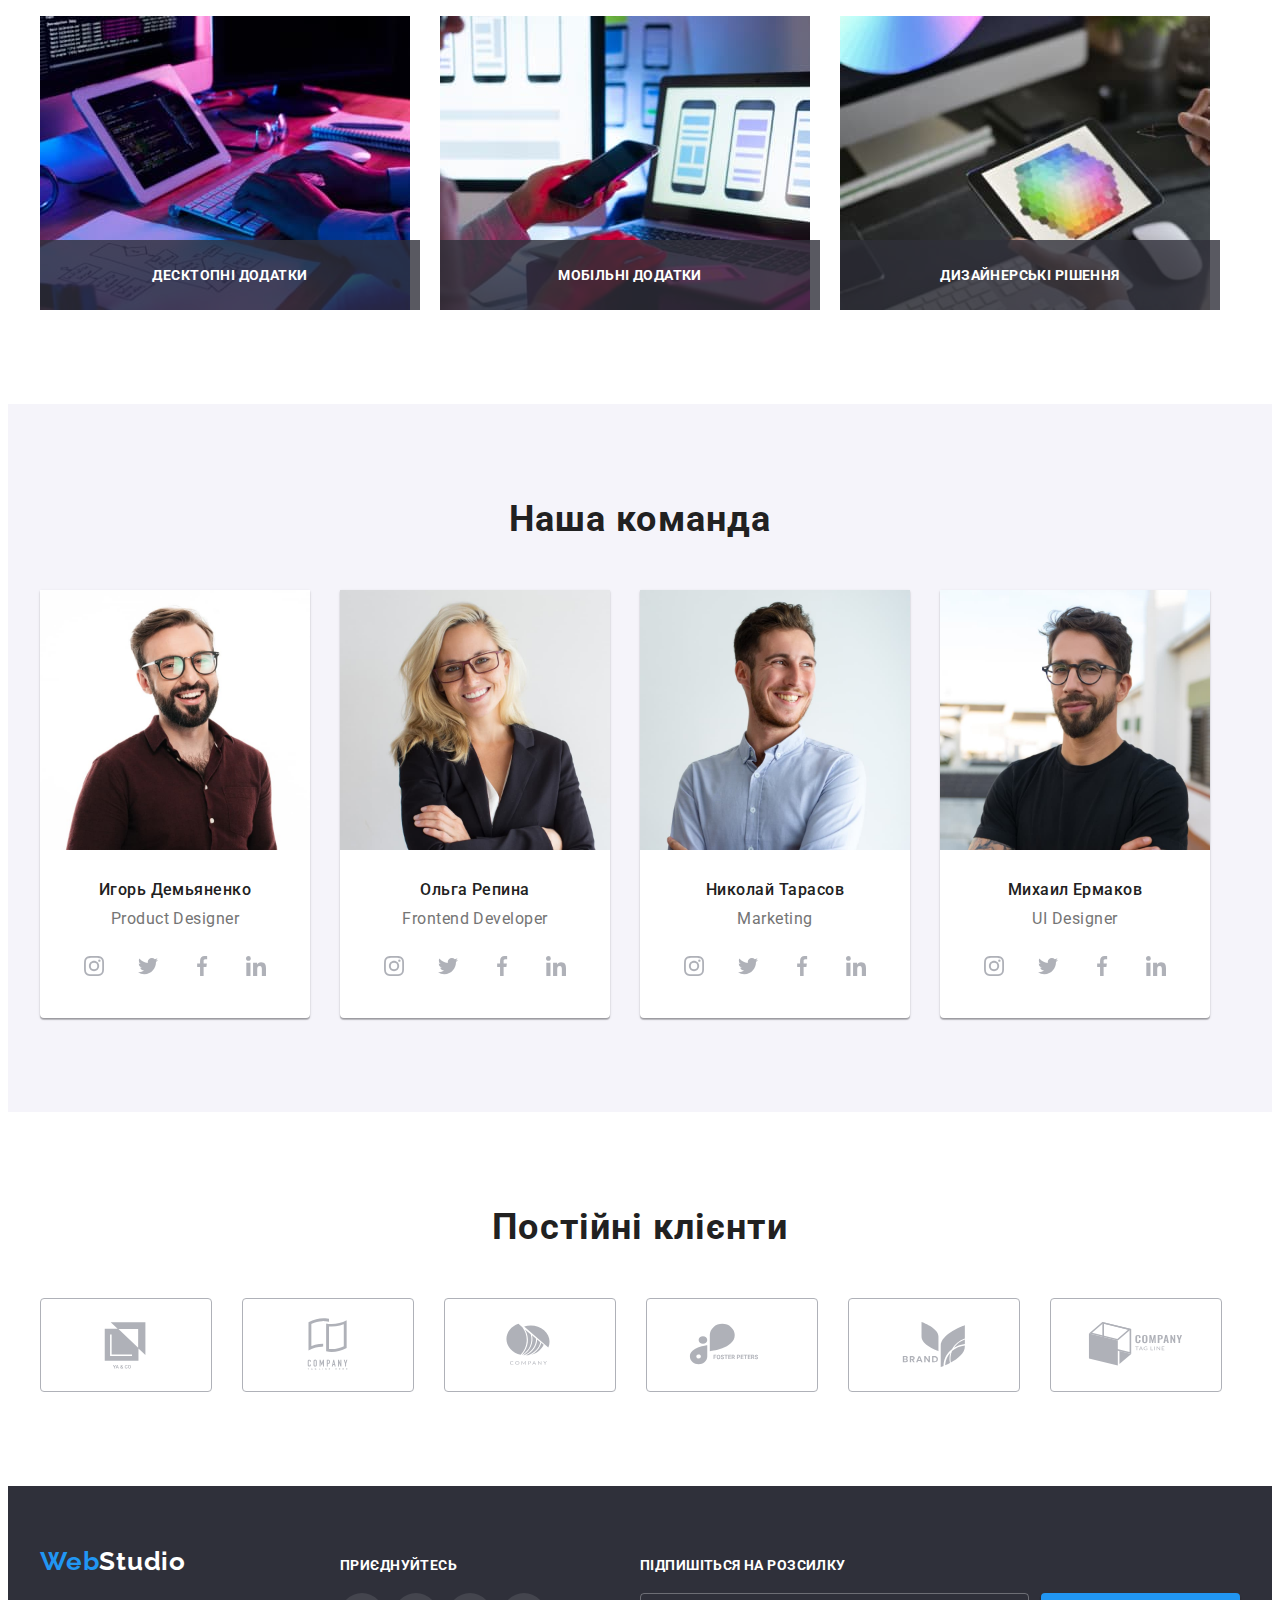
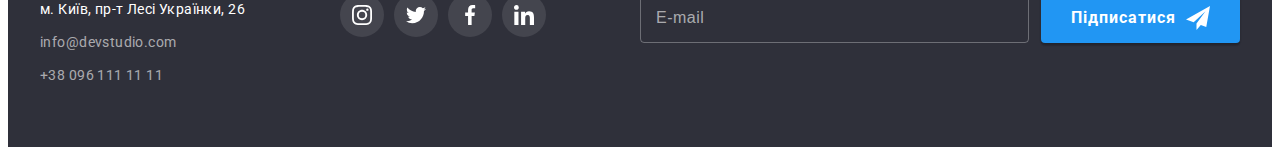
==== commit c94747dd: "fixed flex in footer" ====
--- a/index.html
+++ b/index.html
@@ -546,7 +546,7 @@
         </div>
         <div class="footer-socials">
           <p class="socials-title">приєднуйтесь</p>
-          <ul class="list socials-list">
+          <ul class="list socials-list footer-socials-list">
             <li class="socials-item">
               <a
                 href="https://instagram.com/"
--- a/css/styles.css
+++ b/css/styles.css
@@ -550,7 +550,16 @@
 .footer-container {
   display: flex;
   align-items: baseline;
-  gap: 70px;
+  gap: 30px;
+}
+
+.footer-nav,
+.footer-socials {
+  width: calc(3 / 12 * 100%);
+}
+
+.footer-sub {
+  width: calc(6 / 12 * 100%);
 }
 
 .footer-logo {
@@ -565,6 +574,9 @@
   gap: 9px;
 }
 
+.address {
+  min-width: 231px;
+}
 .address-desc {
   font-size: 14px;
   line-height: calc(24 / 14);
@@ -589,6 +601,10 @@
   letter-spacing: 0.03em;
   text-transform: uppercase;
   color: var(--white-cl);
+}
+
+.socials-list.footer-socials-list {
+  justify-content: start;
 }
 
 .footer-socials-link {
@@ -641,6 +657,12 @@
   justify-content: center;
   align-items: center;
   gap: 10px;
+  width: 200px;
+  font-weight: 700;
+  font-size: 16px;
+  line-height: calc(30 / 16);
+  text-align: center;
+  letter-spacing: 0.06em;
 }
 
 .sub-icon {
@@ -761,6 +783,7 @@
 }
 
 .register-form-comment {
+  min-height: 120px;
   resize: none;
 }
 
